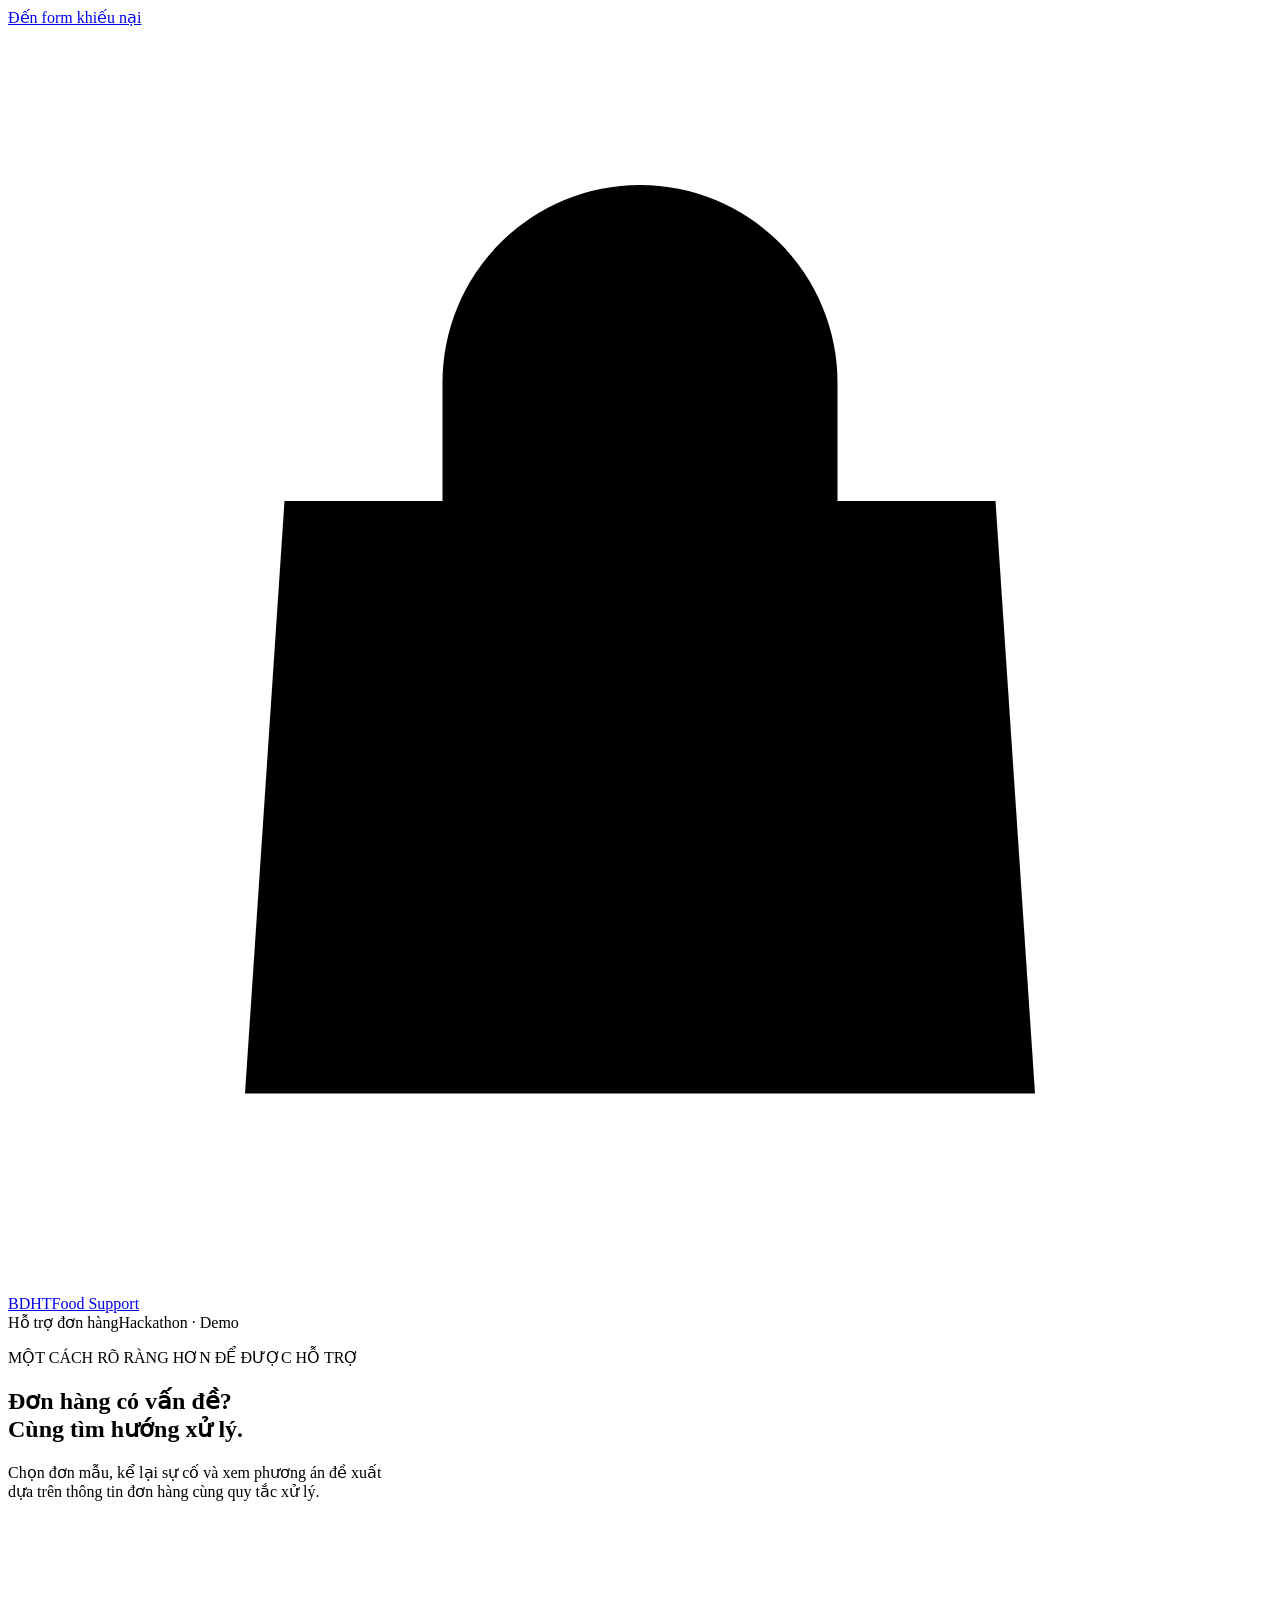
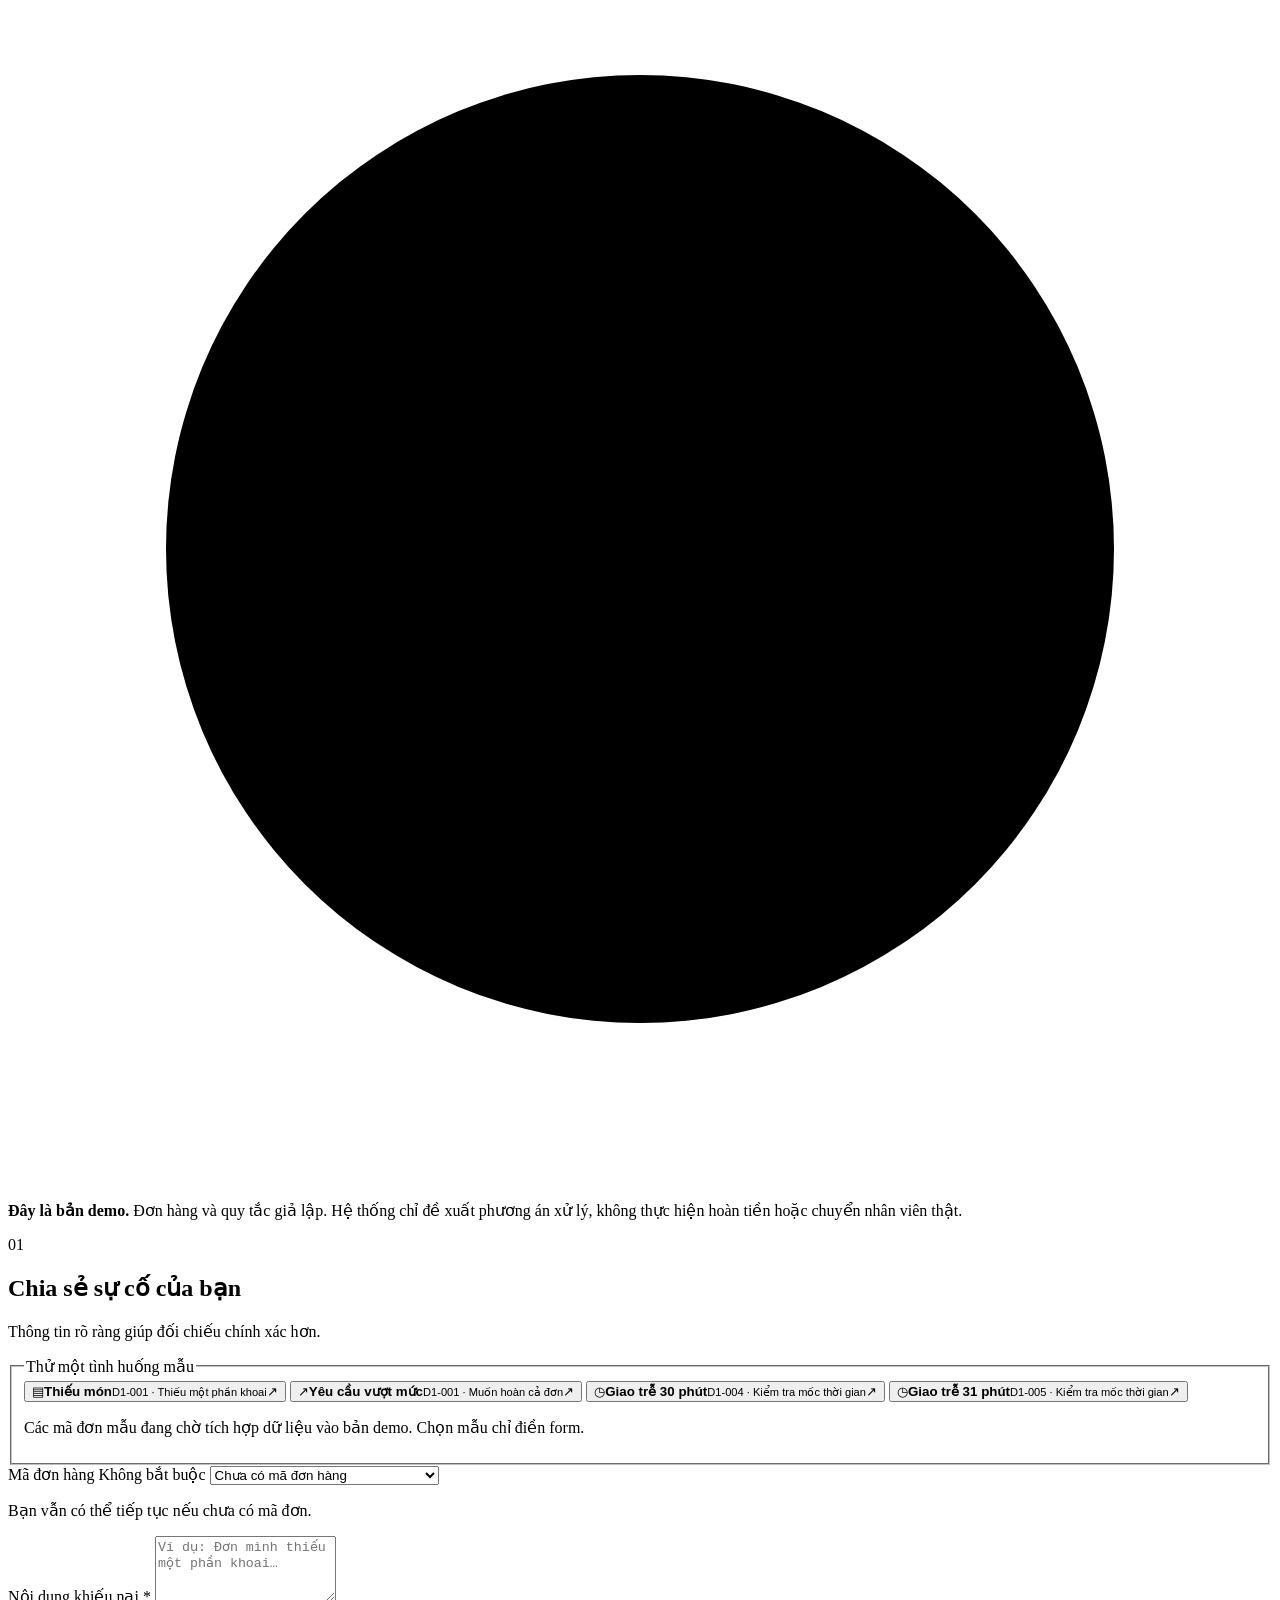
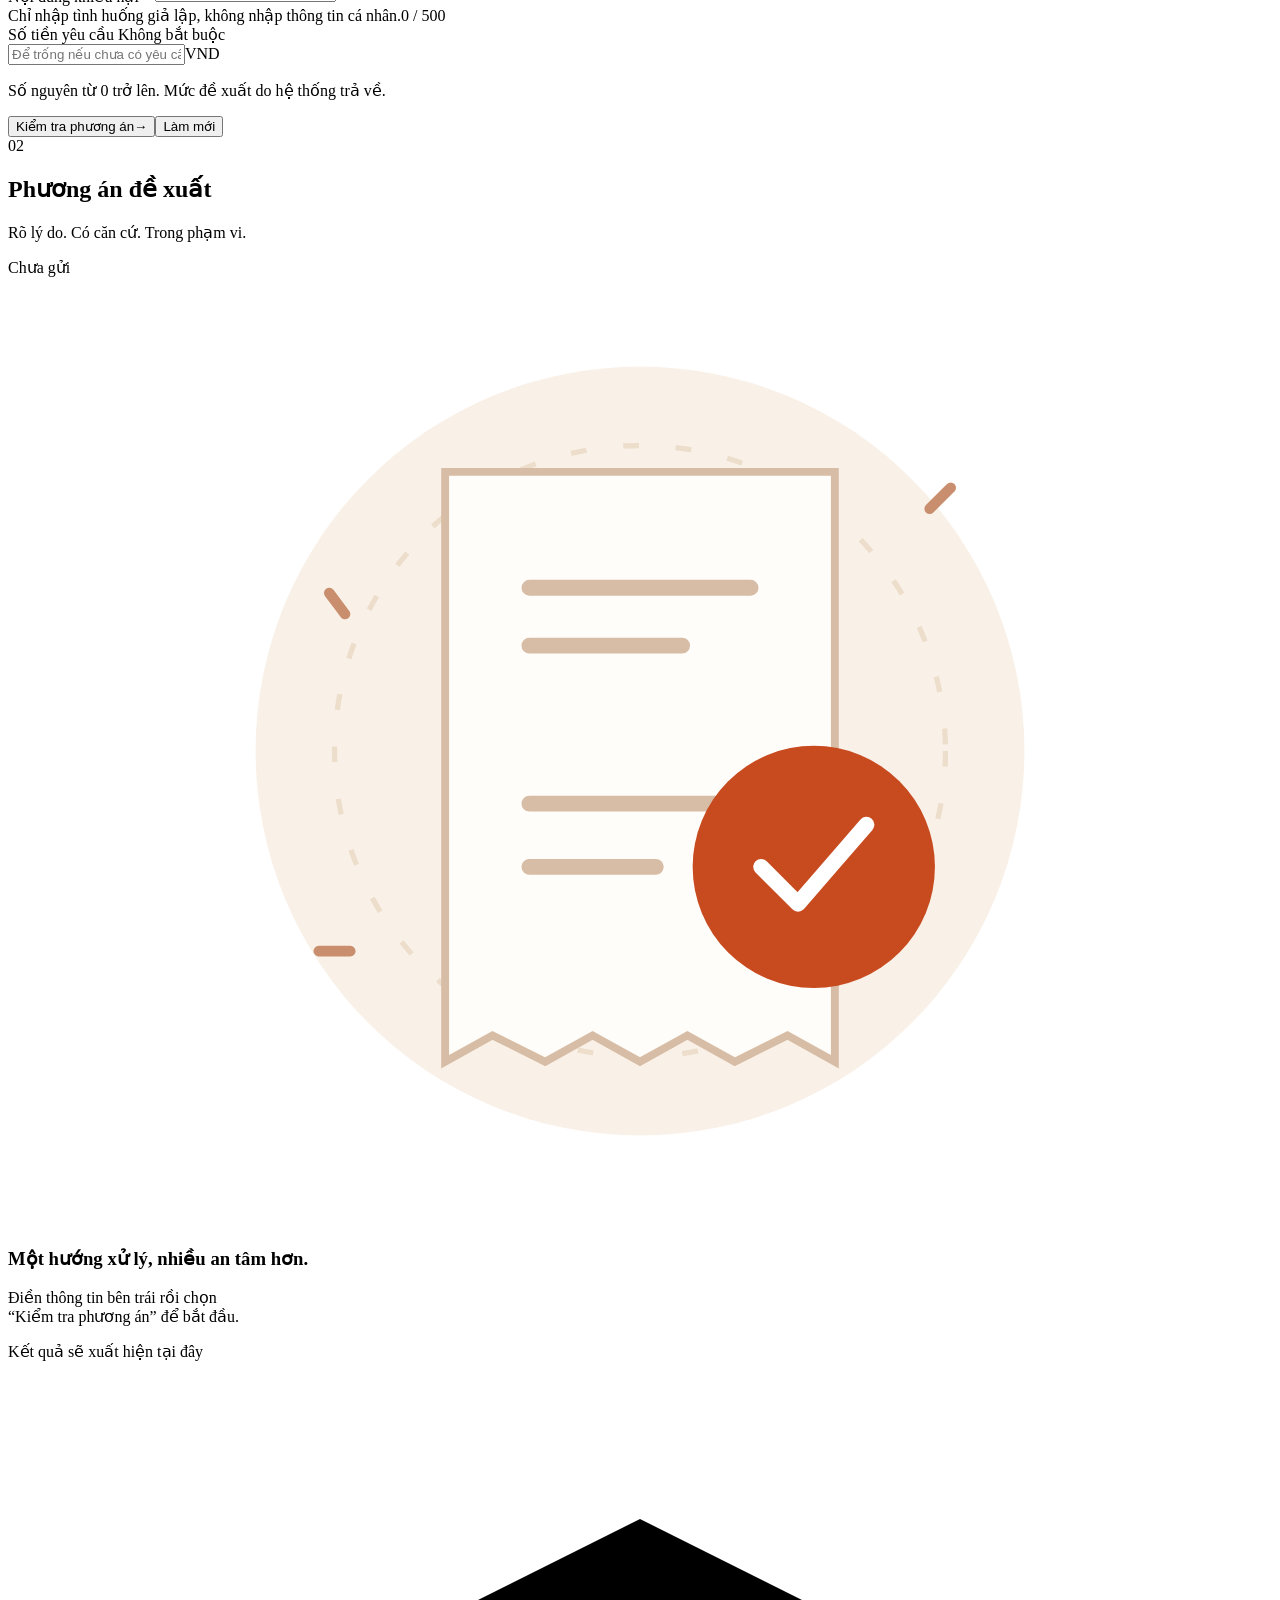
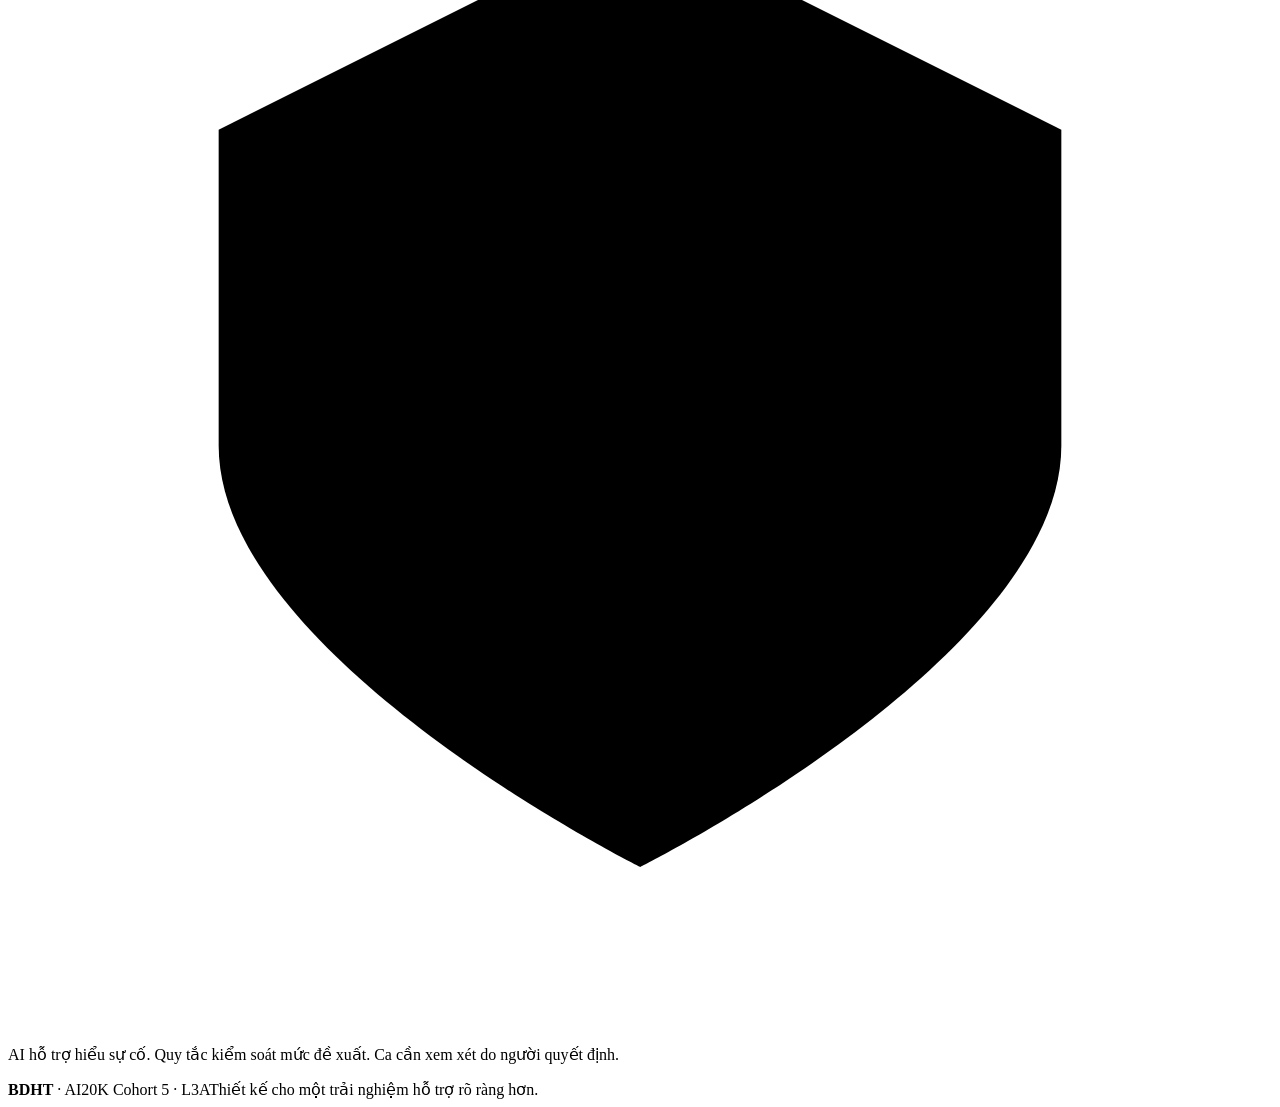
==== web/index.html @ 656ce2a1 "feat(frontend): implement D1 complaint handling interface" ====
<!doctype html>
<html lang="vi">
<head>
  <meta charset="utf-8">
  <meta name="viewport" content="width=device-width, initial-scale=1">
  <meta name="theme-color" content="#c84b20">
  <title>BDHT – Food Support · Hỗ trợ đơn hàng</title>
  <link rel="icon" href="data:image/svg+xml,%3Csvg xmlns='http://www.w3.org/2000/svg' viewBox='0 0 40 40'%3E%3Crect width='40' height='40' rx='12' fill='%23c84b20'/%3E%3Cpath d='M12 15h16v15H12zM16 15v-3a4 4 0 0 1 8 0v3' fill='none' stroke='white' stroke-width='2'/%3E%3C/svg%3E">
  <link rel="stylesheet" href="/assets/style.css">
  <script type="module" src="/assets/app.js"></script>
</head>
<body>
  <a class="skip-link" href="#complaint-form">Đến form khiếu nại</a>
  <header class="site-header">
    <div class="header-inner">
      <a class="brand" href="/" aria-label="BDHT – Food Support, trang chủ">
        <span class="brand-mark" aria-hidden="true"><svg viewBox="0 0 32 32"><path d="M7 12h18l1 15H6L7 12Z"/><path d="M11 12V9a5 5 0 0 1 10 0v3M12 18c1 4 7 4 8 0"/></svg></span>
        <span>BDHT<span class="brand-sub">Food Support</span></span>
      </a>
      <div class="header-meta"><span class="header-caption">Hỗ trợ đơn hàng</span><span class="badge badge-neutral">Hackathon · Demo</span></div>
    </div>
  </header>

  <main id="main-content" class="page-shell">
    <section class="intro" aria-labelledby="page-title">
      <p class="eyebrow"><span aria-hidden="true"></span> MỘT CÁCH RÕ RÀNG HƠN ĐỂ ĐƯỢC HỖ TRỢ</p>
      <h1 id="page-title">Đơn hàng có vấn đề?<br><span>Cùng tìm hướng xử lý.</span></h1>
      <p class="intro-copy">Chọn đơn mẫu, kể lại sự cố và xem phương án đề xuất<br class="desktop-break"> dựa trên thông tin đơn hàng cùng quy tắc xử lý.</p>
    </section>

    <aside class="demo-notice" aria-label="Giới hạn của bản demo">
      <svg viewBox="0 0 24 24" aria-hidden="true"><circle cx="12" cy="12" r="9"/><path d="M12 11v5m0-9v1"/></svg>
      <p><strong>Đây là bản demo.</strong> Đơn hàng và quy tắc giả lập. Hệ thống chỉ đề xuất phương án xử lý, không thực hiện hoàn tiền hoặc chuyển nhân viên thật.</p>
    </aside>

    <div class="workspace">
      <section class="card form-card" aria-labelledby="form-title">
        <div class="card-heading"><span class="section-number" aria-hidden="true">01</span><div><h2 id="form-title">Chia sẻ sự cố của bạn</h2><p>Thông tin rõ ràng giúp đối chiếu chính xác hơn.</p></div></div>
        <form id="complaint-form" novalidate>
          <fieldset class="samples-fieldset">
            <legend>Thử một tình huống mẫu</legend>
            <div class="sample-grid">
              <button type="button" class="sample-button" data-sample="missing" aria-pressed="false"><span class="sample-icon" aria-hidden="true">▤</span><span><strong>Thiếu món</strong><small>D1-001 · Thiếu một phần khoai</small></span><span class="sample-arrow" aria-hidden="true">↗</span></button>
              <button type="button" class="sample-button" data-sample="excess" aria-pressed="false"><span class="sample-icon" aria-hidden="true">↗</span><span><strong>Yêu cầu vượt mức</strong><small>D1-001 · Muốn hoàn cả đơn</small></span><span class="sample-arrow" aria-hidden="true">↗</span></button>
              <button type="button" class="sample-button" data-sample="late30" aria-pressed="false"><span class="sample-icon" aria-hidden="true">◷</span><span><strong>Giao trễ 30 phút</strong><small>D1-004 · Kiểm tra mốc thời gian</small></span><span class="sample-arrow" aria-hidden="true">↗</span></button>
              <button type="button" class="sample-button" data-sample="late31" aria-pressed="false"><span class="sample-icon" aria-hidden="true">◷</span><span><strong>Giao trễ 31 phút</strong><small>D1-005 · Kiểm tra mốc thời gian</small></span><span class="sample-arrow" aria-hidden="true">↗</span></button>
            </div>
            <p class="field-hint fixture-note">Các mã đơn mẫu đang chờ tích hợp dữ liệu vào bản demo. Chọn mẫu chỉ điền form.</p>
          </fieldset>

          <div class="field">
            <label for="order-id">Mã đơn hàng <span class="optional">Không bắt buộc</span></label>
            <select id="order-id" name="order_id" aria-describedby="order-hint">
              <option value="">Chưa có mã đơn hàng</option>
              <option value="D1-001">D1-001 · Đơn mẫu thiếu món</option>
              <option value="D1-004">D1-004 · Đơn mẫu giao trễ 30 phút</option>
              <option value="D1-005">D1-005 · Đơn mẫu giao trễ 31 phút</option>
            </select>
            <p id="order-hint" class="field-hint">Bạn vẫn có thể tiếp tục nếu chưa có mã đơn.</p>
          </div>
          <div class="field">
            <label for="message">Nội dung khiếu nại <span class="required" aria-hidden="true">*</span></label>
            <textarea id="message" name="message" rows="4" maxlength="500" required placeholder="Ví dụ: Đơn mình thiếu một phần khoai…" aria-describedby="message-hint message-error"></textarea>
            <div class="field-bottom"><span id="message-hint" class="field-hint">Chỉ nhập tình huống giả lập, không nhập thông tin cá nhân.</span><span id="character-count" class="character-count">0 / 500</span></div>
            <p id="message-error" class="field-error" hidden></p>
          </div>
          <div class="field">
            <label for="requested-amount">Số tiền yêu cầu <span class="optional">Không bắt buộc</span></label>
            <div class="amount-input"><input id="requested-amount" name="requested_amount_vnd" type="text" inputmode="numeric" autocomplete="off" placeholder="Để trống nếu chưa có yêu cầu" aria-describedby="amount-hint amount-error"><span aria-hidden="true">VND</span></div>
            <p id="amount-hint" class="field-hint">Số nguyên từ 0 trở lên. Mức đề xuất do hệ thống trả về.</p>
            <p id="amount-error" class="field-error" hidden></p>
          </div>
          <div class="form-actions"><button id="submit-button" class="button-primary" type="submit"><span id="submit-label">Kiểm tra phương án</span><span id="submit-symbol" aria-hidden="true">→</span></button><button id="reset-button" class="button-reset" type="reset">Làm mới</button></div>
        </form>
      </section>

      <section id="result-panel" class="card result-card" aria-labelledby="result-heading" aria-busy="false" data-state="idle">
        <div class="card-heading"><span class="section-number" aria-hidden="true">02</span><div><h2 id="result-heading">Phương án đề xuất</h2><p>Rõ lý do. Có căn cứ. Trong phạm vi.</p></div><span id="status-badge" class="badge badge-neutral">Chưa gửi</span></div>
        <div id="empty-state" class="empty-state">
          <svg class="receipt-art" viewBox="0 0 240 180" aria-hidden="true"><circle cx="120" cy="90" r="73" fill="#f9f1e8"/><circle cx="120" cy="90" r="58" fill="none" stroke="#edddcb" stroke-dasharray="3 7"/><path d="M83 37h74v112l-9-5-10 5-9-5-9 5-9-5-9 5-10-5-9 5V37Z" fill="#fffdf9" stroke="#d8bda6" stroke-width="1.5"/><path d="M99 59h42M99 70h29M99 100h42M99 112h24" fill="none" stroke="#d8bda6" stroke-width="3" stroke-linecap="round"/><circle cx="153" cy="112" r="23" fill="#c84b20"/><path d="m143 112 7 7 13-15" fill="none" stroke="white" stroke-width="3" stroke-linecap="round" stroke-linejoin="round"/><path d="m61 60 3 4m111-20 4-4M65 128h-6" stroke="#c98e6d" stroke-width="2" stroke-linecap="round"/></svg>
          <h3>Một hướng xử lý, nhiều an tâm hơn.</h3><p>Điền thông tin bên trái rồi chọn<br>“Kiểm tra phương án” để bắt đầu.</p>
          <span class="empty-caption">Kết quả sẽ xuất hiện tại đây</span>
        </div>
        <div id="loading-state" class="loading-state" hidden><span class="spinner" aria-hidden="true"></span><h3>Đang kiểm tra phương án xử lý...</h3><p>Vui lòng chờ phản hồi từ hệ thống.</p></div>
        <div id="error-state" class="error-state" hidden><span class="result-symbol" aria-hidden="true">!</span><h3 id="error-title">Chưa nhận được kết quả</h3><p id="error-message"></p><p class="field-hint">Thông tin đã nhập được giữ lại. Bạn có thể kiểm tra và thử lại.</p></div>
        <div id="result-content" class="result-content" hidden>
          <div id="decision-banner" class="decision-banner"><span id="decision-symbol" class="result-symbol" aria-hidden="true"></span><div><p class="eyebrow">KẾT QUẢ ĐỐI CHIẾU</p><h3 id="decision-title" tabindex="-1"></h3></div></div>
          <p id="availability-notice" class="availability-notice" hidden></p>
          <div class="proposal"><span>Số tiền đề xuất</span><strong id="proposed-amount"></strong><small>Đề xuất trong mô phỏng · chưa thực hiện chi trả</small></div>
          <div class="reply-section"><h4>Lý do &amp; hướng xử lý</h4><p id="reply"></p></div>
          <dl class="result-facts"><div><dt>Loại sự cố</dt><dd id="issue-type"></dd></div><div><dt>Phương thức xử lý</dt><dd id="processing-mode"></dd></div><div><dt>Quy tắc tham chiếu</dt><dd id="policy-rule"></dd></div><div id="policy-version-row" hidden><dt>Phiên bản</dt><dd id="policy-version"></dd></div></dl>
          <details class="technical-details"><summary>Thông tin kỹ thuật</summary><dl><div><dt>Mã lý do</dt><dd id="reason-code"></dd></div><div><dt>Quyết định</dt><dd id="decision-code"></dd></div></dl></details>
        </div>
        <div class="result-footnote"><svg viewBox="0 0 24 24" aria-hidden="true"><path d="m12 3 8 4v6c0 4-8 8-8 8s-8-4-8-8V7l8-4Z"/><path d="m8 12 3 3 5-6"/></svg><p>AI hỗ trợ hiểu sự cố. Quy tắc kiểm soát mức đề xuất. Ca cần xem xét do người quyết định.</p></div>
      </section>
    </div>
    <p id="live-status" class="sr-only" role="status" aria-live="polite" aria-atomic="true"></p>
    <p id="live-error" class="sr-only" role="alert" aria-atomic="true"></p>
    <noscript><p class="demo-notice">Vui lòng bật JavaScript để sử dụng form và gọi API.</p></noscript>
  </main>
  <footer class="site-footer"><span><strong>BDHT</strong> · AI20K Cohort 5 · L3A</span><span>Thiết kế cho một trải nghiệm hỗ trợ rõ ràng hơn.</span></footer>
</body>
</html>
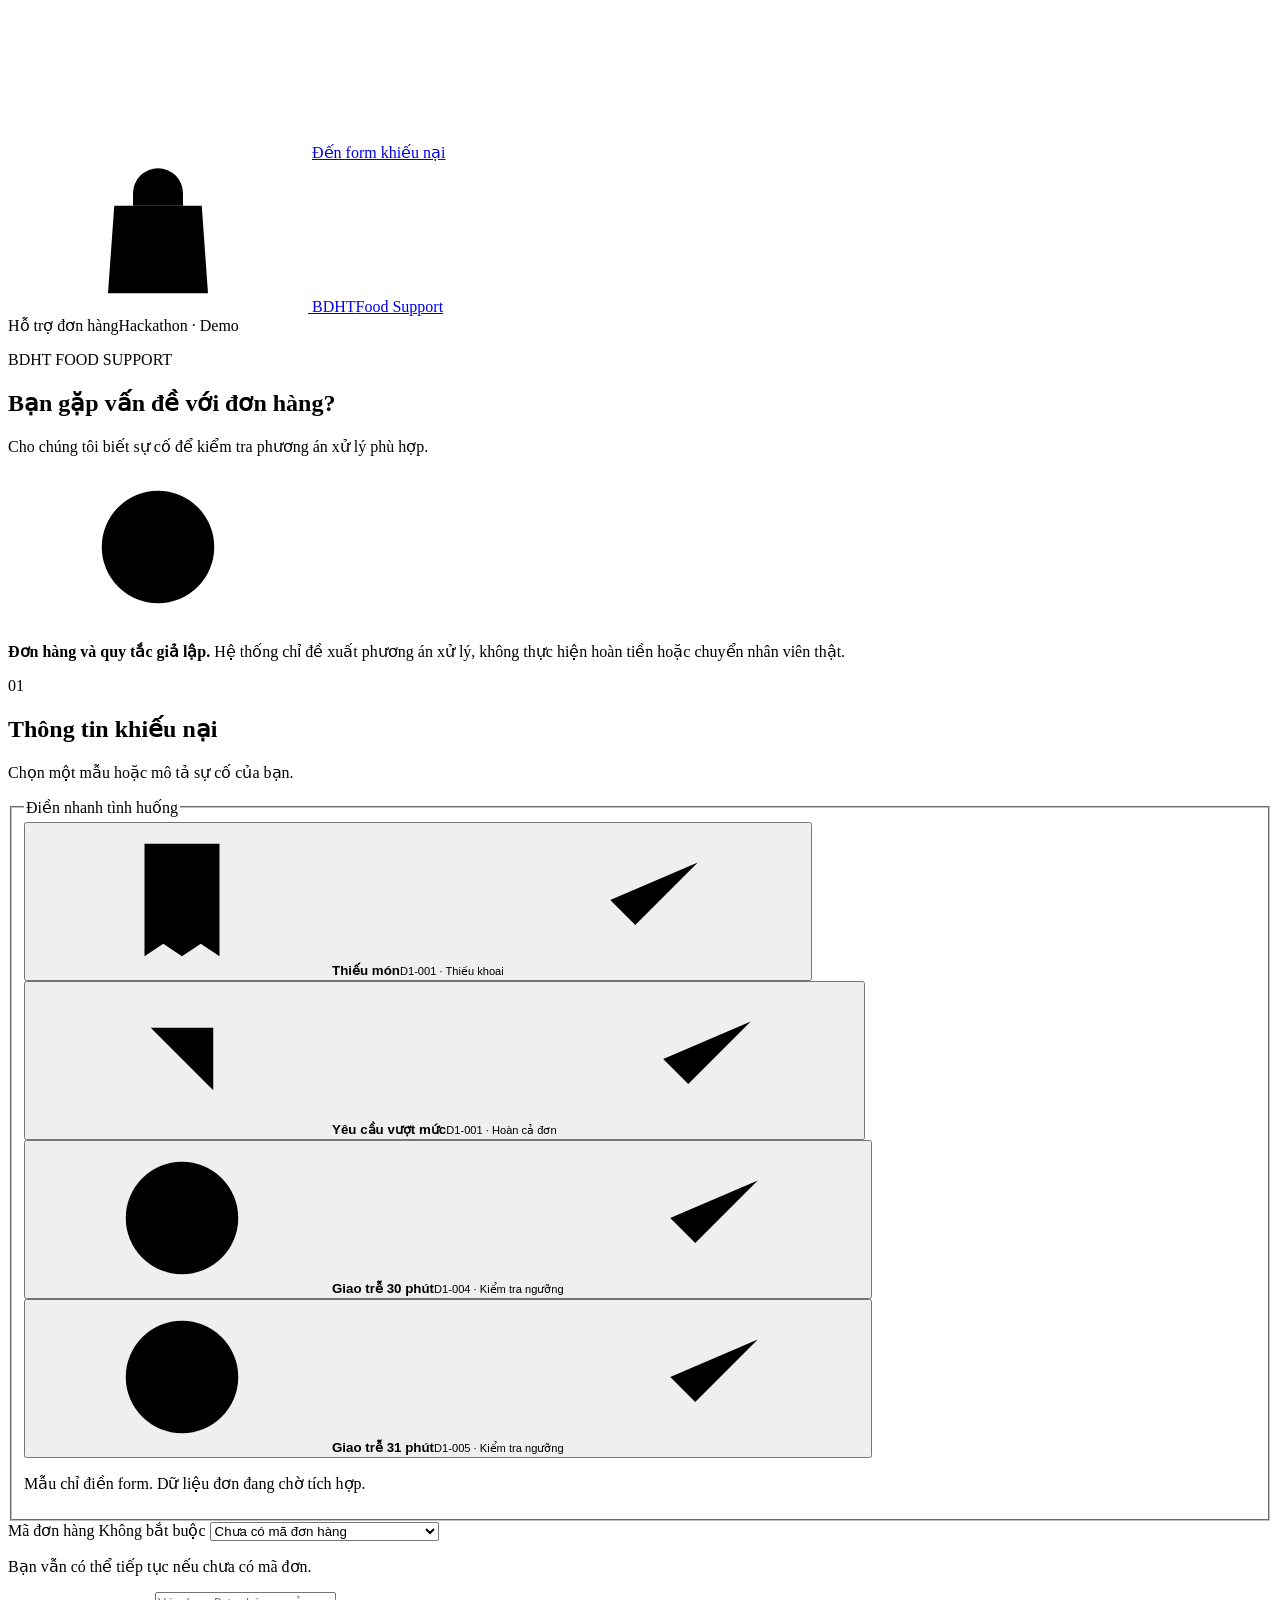
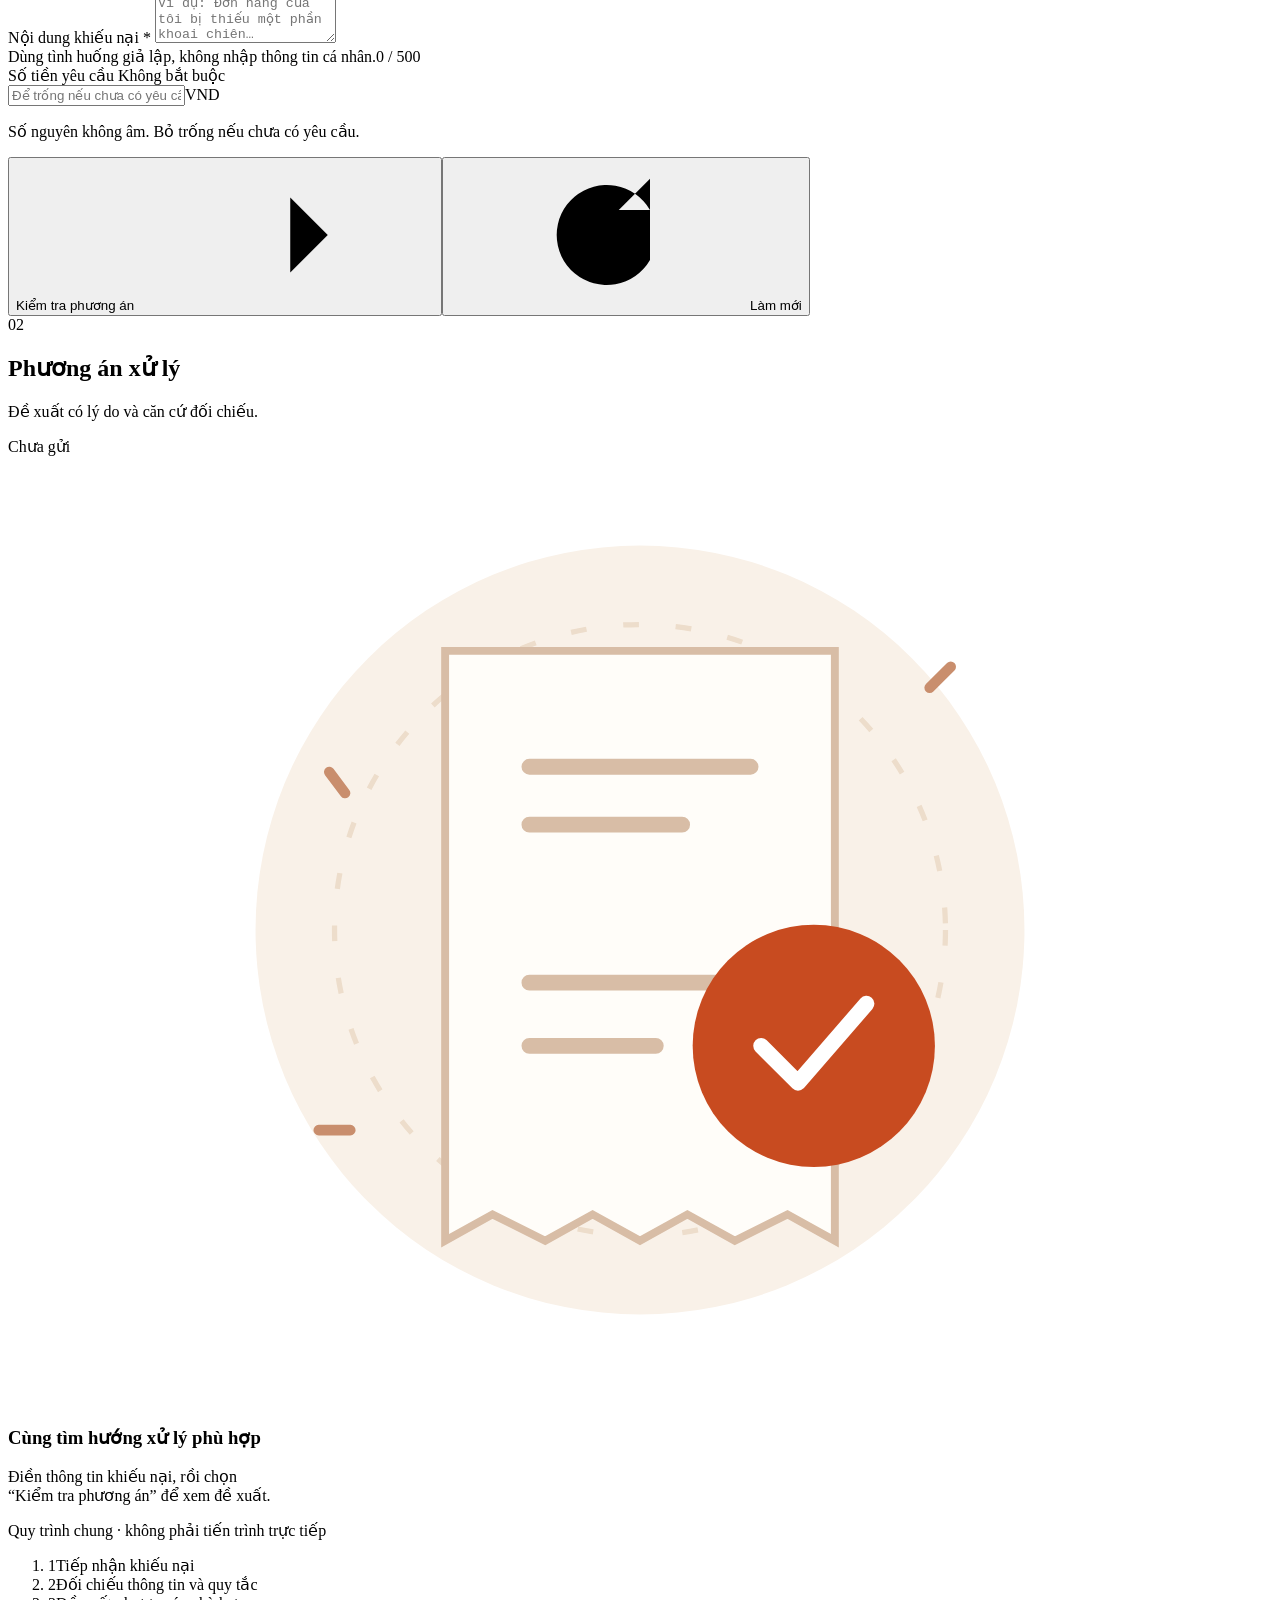
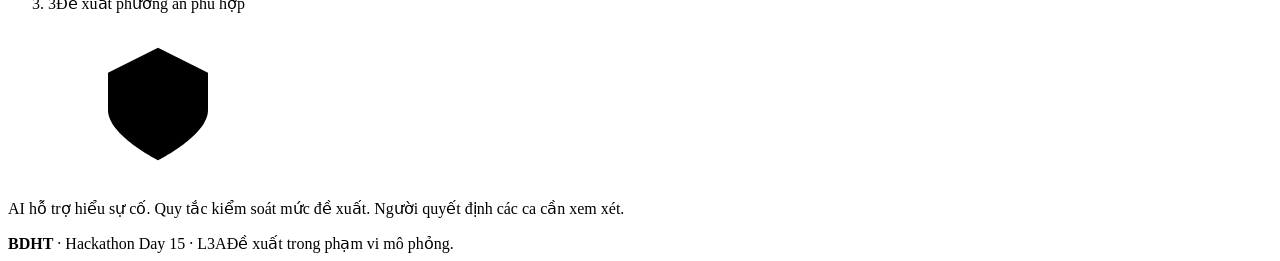
==== commit f06220a3: "refactor(ui): polish complaint interface and improve user experience" ====
--- a/web/index.html
+++ b/web/index.html
@@ -3,49 +3,63 @@
 <head>
   <meta charset="utf-8">
   <meta name="viewport" content="width=device-width, initial-scale=1">
-  <meta name="theme-color" content="#c84b20">
+  <meta name="theme-color" content="#c2410c">
   <title>BDHT – Food Support · Hỗ trợ đơn hàng</title>
   <link rel="icon" href="data:image/svg+xml,%3Csvg xmlns='http://www.w3.org/2000/svg' viewBox='0 0 40 40'%3E%3Crect width='40' height='40' rx='12' fill='%23c84b20'/%3E%3Cpath d='M12 15h16v15H12zM16 15v-3a4 4 0 0 1 8 0v3' fill='none' stroke='white' stroke-width='2'/%3E%3C/svg%3E">
   <link rel="stylesheet" href="/assets/style.css">
   <script type="module" src="/assets/app.js"></script>
 </head>
 <body>
+  <svg class="icon-definitions" xmlns="http://www.w3.org/2000/svg" aria-hidden="true" focusable="false">
+    <symbol id="icon-bag" viewBox="0 0 24 24"><path d="M5 7h14l1 14H4L5 7Z"/><path d="M8 7V5a4 4 0 0 1 8 0v2m-8 6c1 4 7 4 8 0"/></symbol>
+    <symbol id="icon-receipt" viewBox="0 0 24 24"><path d="M6 3h12v18l-3-2-3 2-3-2-3 2V3Z"/><path d="M9 7h6M9 11h6M9 15h3"/></symbol>
+    <symbol id="icon-clock" viewBox="0 0 24 24"><circle cx="12" cy="12" r="9"/><path d="M12 7v5l3 2"/></symbol>
+    <symbol id="icon-arrow" viewBox="0 0 24 24"><path d="M5 12h14m-6-6 6 6-6 6"/></symbol>
+    <symbol id="icon-escalate" viewBox="0 0 24 24"><path d="M7 17 17 7M7 7h10v10"/></symbol>
+    <symbol id="icon-check" viewBox="0 0 24 24"><path d="m5 12 4 4L19 6"/></symbol>
+    <symbol id="icon-ticket" viewBox="0 0 24 24"><path d="M3 6h18v4a2 2 0 0 0 0 4v4H3v-4a2 2 0 0 0 0-4V6Z"/><path d="M15 6v2m0 3v2m0 3v2"/></symbol>
+    <symbol id="icon-info" viewBox="0 0 24 24"><circle cx="12" cy="12" r="9"/><path d="M12 11v5m0-9v1"/></symbol>
+    <symbol id="icon-minus" viewBox="0 0 24 24"><circle cx="12" cy="12" r="9"/><path d="M8 12h8"/></symbol>
+    <symbol id="icon-close" viewBox="0 0 24 24"><path d="m7 7 10 10M7 17 17 7"/></symbol>
+    <symbol id="icon-refresh" viewBox="0 0 24 24"><path d="M20 8a8 8 0 1 0 0 8M20 3v5h-5"/></symbol>
+    <symbol id="icon-shield" viewBox="0 0 24 24"><path d="m12 3 8 4v6c0 4-8 8-8 8s-8-4-8-8V7l8-4Z"/><path d="m8 12 3 3 5-6"/></symbol>
+  </svg>
   <a class="skip-link" href="#complaint-form">Đến form khiếu nại</a>
   <header class="site-header">
     <div class="header-inner">
       <a class="brand" href="/" aria-label="BDHT – Food Support, trang chủ">
-        <span class="brand-mark" aria-hidden="true"><svg viewBox="0 0 32 32"><path d="M7 12h18l1 15H6L7 12Z"/><path d="M11 12V9a5 5 0 0 1 10 0v3M12 18c1 4 7 4 8 0"/></svg></span>
+        <span class="brand-mark" aria-hidden="true"><svg class="icon"><use href="#icon-bag"/></svg></span>
         <span>BDHT<span class="brand-sub">Food Support</span></span>
       </a>
-      <div class="header-meta"><span class="header-caption">Hỗ trợ đơn hàng</span><span class="badge badge-neutral">Hackathon · Demo</span></div>
+      <div class="header-meta"><span class="header-caption">Hỗ trợ đơn hàng</span><span class="badge badge-neutral"><span class="demo-dot" aria-hidden="true"></span>Hackathon · Demo</span></div>
     </div>
   </header>
 
   <main id="main-content" class="page-shell">
     <section class="intro" aria-labelledby="page-title">
-      <p class="eyebrow"><span aria-hidden="true"></span> MỘT CÁCH RÕ RÀNG HƠN ĐỂ ĐƯỢC HỖ TRỢ</p>
-      <h1 id="page-title">Đơn hàng có vấn đề?<br><span>Cùng tìm hướng xử lý.</span></h1>
-      <p class="intro-copy">Chọn đơn mẫu, kể lại sự cố và xem phương án đề xuất<br class="desktop-break"> dựa trên thông tin đơn hàng cùng quy tắc xử lý.</p>
+      <p class="eyebrow">BDHT FOOD SUPPORT</p>
+      <h1 id="page-title">Bạn gặp vấn đề với đơn hàng?</h1>
+      <p class="intro-copy">Cho chúng tôi biết sự cố để kiểm tra phương án xử lý phù hợp.</p>
     </section>
 
     <aside class="demo-notice" aria-label="Giới hạn của bản demo">
-      <svg viewBox="0 0 24 24" aria-hidden="true"><circle cx="12" cy="12" r="9"/><path d="M12 11v5m0-9v1"/></svg>
-      <p><strong>Đây là bản demo.</strong> Đơn hàng và quy tắc giả lập. Hệ thống chỉ đề xuất phương án xử lý, không thực hiện hoàn tiền hoặc chuyển nhân viên thật.</p>
+      <svg class="icon" aria-hidden="true"><use href="#icon-info"/></svg>
+      <p><strong>Đơn hàng và quy tắc giả lập.</strong> Hệ thống chỉ đề xuất phương án xử lý, không thực hiện hoàn tiền hoặc chuyển nhân viên thật.</p>
     </aside>
 
     <div class="workspace">
       <section class="card form-card" aria-labelledby="form-title">
-        <div class="card-heading"><span class="section-number" aria-hidden="true">01</span><div><h2 id="form-title">Chia sẻ sự cố của bạn</h2><p>Thông tin rõ ràng giúp đối chiếu chính xác hơn.</p></div></div>
+        <div class="card-heading"><span class="section-number" aria-hidden="true">01</span><div><h2 id="form-title">Thông tin khiếu nại</h2><p>Chọn một mẫu hoặc mô tả sự cố của bạn.</p></div></div>
         <form id="complaint-form" novalidate>
           <fieldset class="samples-fieldset">
-            <legend>Thử một tình huống mẫu</legend>
+            <legend>Điền nhanh tình huống</legend>
             <div class="sample-grid">
-              <button type="button" class="sample-button" data-sample="missing" aria-pressed="false"><span class="sample-icon" aria-hidden="true">▤</span><span><strong>Thiếu món</strong><small>D1-001 · Thiếu một phần khoai</small></span><span class="sample-arrow" aria-hidden="true">↗</span></button>
-              <button type="button" class="sample-button" data-sample="excess" aria-pressed="false"><span class="sample-icon" aria-hidden="true">↗</span><span><strong>Yêu cầu vượt mức</strong><small>D1-001 · Muốn hoàn cả đơn</small></span><span class="sample-arrow" aria-hidden="true">↗</span></button>
-              <button type="button" class="sample-button" data-sample="late30" aria-pressed="false"><span class="sample-icon" aria-hidden="true">◷</span><span><strong>Giao trễ 30 phút</strong><small>D1-004 · Kiểm tra mốc thời gian</small></span><span class="sample-arrow" aria-hidden="true">↗</span></button>
-              <button type="button" class="sample-button" data-sample="late31" aria-pressed="false"><span class="sample-icon" aria-hidden="true">◷</span><span><strong>Giao trễ 31 phút</strong><small>D1-005 · Kiểm tra mốc thời gian</small></span><span class="sample-arrow" aria-hidden="true">↗</span></button>
+              <button type="button" class="sample-button" data-sample="missing" aria-pressed="false"><span class="sample-icon" aria-hidden="true"><svg class="icon"><use href="#icon-receipt"/></svg></span><span><strong>Thiếu món</strong><small>D1-001 · Thiếu khoai</small></span><svg class="selection-check icon" aria-hidden="true"><use href="#icon-check"/></svg></button>
+              <button type="button" class="sample-button" data-sample="excess" aria-pressed="false"><span class="sample-icon" aria-hidden="true"><svg class="icon"><use href="#icon-escalate"/></svg></span><span><strong>Yêu cầu vượt mức</strong><small>D1-001 · Hoàn cả đơn</small></span><svg class="selection-check icon" aria-hidden="true"><use href="#icon-check"/></svg></button>
+              <button type="button" class="sample-button" data-sample="late30" aria-pressed="false"><span class="sample-icon" aria-hidden="true"><svg class="icon"><use href="#icon-clock"/></svg></span><span><strong>Giao trễ 30 phút</strong><small>D1-004 · Kiểm tra ngưỡng</small></span><svg class="selection-check icon" aria-hidden="true"><use href="#icon-check"/></svg></button>
+              <button type="button" class="sample-button" data-sample="late31" aria-pressed="false"><span class="sample-icon" aria-hidden="true"><svg class="icon"><use href="#icon-clock"/></svg></span><span><strong>Giao trễ 31 phút</strong><small>D1-005 · Kiểm tra ngưỡng</small></span><svg class="selection-check icon" aria-hidden="true"><use href="#icon-check"/></svg></button>
             </div>
-            <p class="field-hint fixture-note">Các mã đơn mẫu đang chờ tích hợp dữ liệu vào bản demo. Chọn mẫu chỉ điền form.</p>
+            <p class="field-hint fixture-note">Mẫu chỉ điền form. Dữ liệu đơn đang chờ tích hợp.</p>
           </fieldset>
 
           <div class="field">
@@ -60,44 +74,46 @@
           </div>
           <div class="field">
             <label for="message">Nội dung khiếu nại <span class="required" aria-hidden="true">*</span></label>
-            <textarea id="message" name="message" rows="4" maxlength="500" required placeholder="Ví dụ: Đơn mình thiếu một phần khoai…" aria-describedby="message-hint message-error"></textarea>
-            <div class="field-bottom"><span id="message-hint" class="field-hint">Chỉ nhập tình huống giả lập, không nhập thông tin cá nhân.</span><span id="character-count" class="character-count">0 / 500</span></div>
+            <textarea id="message" name="message" rows="3" maxlength="500" required placeholder="Ví dụ: Đơn hàng của tôi bị thiếu một phần khoai chiên…" aria-describedby="message-hint character-count message-error"></textarea>
+            <div class="field-bottom"><span id="message-hint" class="field-hint">Dùng tình huống giả lập, không nhập thông tin cá nhân.</span><span id="character-count" class="character-count" data-level="normal">0 / 500</span></div>
             <p id="message-error" class="field-error" hidden></p>
           </div>
           <div class="field">
             <label for="requested-amount">Số tiền yêu cầu <span class="optional">Không bắt buộc</span></label>
             <div class="amount-input"><input id="requested-amount" name="requested_amount_vnd" type="text" inputmode="numeric" autocomplete="off" placeholder="Để trống nếu chưa có yêu cầu" aria-describedby="amount-hint amount-error"><span aria-hidden="true">VND</span></div>
-            <p id="amount-hint" class="field-hint">Số nguyên từ 0 trở lên. Mức đề xuất do hệ thống trả về.</p>
+            <p id="amount-hint" class="field-hint">Số nguyên không âm. Bỏ trống nếu chưa có yêu cầu.</p>
             <p id="amount-error" class="field-error" hidden></p>
           </div>
-          <div class="form-actions"><button id="submit-button" class="button-primary" type="submit"><span id="submit-label">Kiểm tra phương án</span><span id="submit-symbol" aria-hidden="true">→</span></button><button id="reset-button" class="button-reset" type="reset">Làm mới</button></div>
+          <div class="form-actions"><button id="submit-button" class="button-primary" type="submit"><span id="submit-label">Kiểm tra phương án</span><span id="submit-symbol" aria-hidden="true"><svg class="icon"><use href="#icon-arrow"/></svg></span></button><button id="reset-button" class="button-reset" type="reset"><svg class="icon" aria-hidden="true"><use href="#icon-refresh"/></svg>Làm mới</button></div>
         </form>
       </section>
 
       <section id="result-panel" class="card result-card" aria-labelledby="result-heading" aria-busy="false" data-state="idle">
-        <div class="card-heading"><span class="section-number" aria-hidden="true">02</span><div><h2 id="result-heading">Phương án đề xuất</h2><p>Rõ lý do. Có căn cứ. Trong phạm vi.</p></div><span id="status-badge" class="badge badge-neutral">Chưa gửi</span></div>
+        <div class="card-heading"><span class="section-number" aria-hidden="true">02</span><div><h2 id="result-heading">Phương án xử lý</h2><p>Đề xuất có lý do và căn cứ đối chiếu.</p></div><span id="status-badge" class="badge badge-neutral">Chưa gửi</span></div>
+        <div id="request-summary" class="request-summary" hidden><p class="request-summary-label">Thông tin đã gửi <strong id="request-order"></strong></p><p id="request-message"></p></div>
         <div id="empty-state" class="empty-state">
           <svg class="receipt-art" viewBox="0 0 240 180" aria-hidden="true"><circle cx="120" cy="90" r="73" fill="#f9f1e8"/><circle cx="120" cy="90" r="58" fill="none" stroke="#edddcb" stroke-dasharray="3 7"/><path d="M83 37h74v112l-9-5-10 5-9-5-9 5-9-5-9 5-10-5-9 5V37Z" fill="#fffdf9" stroke="#d8bda6" stroke-width="1.5"/><path d="M99 59h42M99 70h29M99 100h42M99 112h24" fill="none" stroke="#d8bda6" stroke-width="3" stroke-linecap="round"/><circle cx="153" cy="112" r="23" fill="#c84b20"/><path d="m143 112 7 7 13-15" fill="none" stroke="white" stroke-width="3" stroke-linecap="round" stroke-linejoin="round"/><path d="m61 60 3 4m111-20 4-4M65 128h-6" stroke="#c98e6d" stroke-width="2" stroke-linecap="round"/></svg>
-          <h3>Một hướng xử lý, nhiều an tâm hơn.</h3><p>Điền thông tin bên trái rồi chọn<br>“Kiểm tra phương án” để bắt đầu.</p>
-          <span class="empty-caption">Kết quả sẽ xuất hiện tại đây</span>
+          <h3>Cùng tìm hướng xử lý phù hợp</h3><p>Điền thông tin khiếu nại, rồi chọn<br>“Kiểm tra phương án” để xem đề xuất.</p>
+          <div class="process-overview"><p>Quy trình chung · không phải tiến trình trực tiếp</p><ol><li><span aria-hidden="true">1</span>Tiếp nhận khiếu nại</li><li><span aria-hidden="true">2</span>Đối chiếu thông tin và quy tắc</li><li><span aria-hidden="true">3</span>Đề xuất phương án phù hợp</li></ol></div>
         </div>
         <div id="loading-state" class="loading-state" hidden><span class="spinner" aria-hidden="true"></span><h3>Đang kiểm tra phương án xử lý...</h3><p>Vui lòng chờ phản hồi từ hệ thống.</p></div>
-        <div id="error-state" class="error-state" hidden><span class="result-symbol" aria-hidden="true">!</span><h3 id="error-title">Chưa nhận được kết quả</h3><p id="error-message"></p><p class="field-hint">Thông tin đã nhập được giữ lại. Bạn có thể kiểm tra và thử lại.</p></div>
+        <div id="error-state" class="error-state" hidden><span class="result-symbol" aria-hidden="true"><svg class="icon"><use href="#icon-info"/></svg></span><h3 id="error-title" tabindex="-1">Chưa nhận được kết quả</h3><p id="error-message"></p><p class="field-hint">Nội dung của bạn vẫn được giữ lại.</p><button id="retry-button" type="button" class="button-secondary"><svg class="icon" aria-hidden="true"><use href="#icon-refresh"/></svg>Thử lại</button></div>
         <div id="result-content" class="result-content" hidden>
-          <div id="decision-banner" class="decision-banner"><span id="decision-symbol" class="result-symbol" aria-hidden="true"></span><div><p class="eyebrow">KẾT QUẢ ĐỐI CHIẾU</p><h3 id="decision-title" tabindex="-1"></h3></div></div>
+          <div id="decision-banner" class="decision-banner"><span id="decision-symbol" class="result-symbol" aria-hidden="true"><svg class="icon"><use id="decision-icon" href="#icon-info"/></svg></span><div><p class="eyebrow">KẾT QUẢ ĐỐI CHIẾU</p><h3 id="decision-title" tabindex="-1"></h3></div></div>
           <p id="availability-notice" class="availability-notice" hidden></p>
-          <div class="proposal"><span>Số tiền đề xuất</span><strong id="proposed-amount"></strong><small>Đề xuất trong mô phỏng · chưa thực hiện chi trả</small></div>
+          <div id="proposal" class="proposal"><span id="proposal-label">Số tiền đề xuất</span><strong id="proposed-amount"></strong><small id="simulation-label">Đề xuất trong mô phỏng · chưa thực hiện chi trả</small></div>
           <div class="reply-section"><h4>Lý do &amp; hướng xử lý</h4><p id="reply"></p></div>
-          <dl class="result-facts"><div><dt>Loại sự cố</dt><dd id="issue-type"></dd></div><div><dt>Phương thức xử lý</dt><dd id="processing-mode"></dd></div><div><dt>Quy tắc tham chiếu</dt><dd id="policy-rule"></dd></div><div id="policy-version-row" hidden><dt>Phiên bản</dt><dd id="policy-version"></dd></div></dl>
-          <details class="technical-details"><summary>Thông tin kỹ thuật</summary><dl><div><dt>Mã lý do</dt><dd id="reason-code"></dd></div><div><dt>Quyết định</dt><dd id="decision-code"></dd></div></dl></details>
+          <button id="edit-button" class="text-button" type="button" hidden>Xem lại thông tin đã nhập <svg class="icon" aria-hidden="true"><use href="#icon-arrow"/></svg></button>
+          <dl class="result-facts"><div><dt>Loại sự cố</dt><dd id="issue-type"></dd></div><div><dt>Quy tắc tham chiếu</dt><dd id="policy-rule"></dd></div><div id="policy-version-row" hidden><dt>Phiên bản</dt><dd id="policy-version"></dd></div><div class="processing-row"><dt>Phương thức xử lý</dt><dd><span id="processing-mode" class="processing-badge"></span></dd></div></dl>
+          <details class="technical-details"><summary>Chi tiết xử lý</summary><dl><div><dt>Mã lý do</dt><dd id="reason-code"></dd></div><div><dt>Quyết định</dt><dd id="decision-code"></dd></div></dl></details>
         </div>
-        <div class="result-footnote"><svg viewBox="0 0 24 24" aria-hidden="true"><path d="m12 3 8 4v6c0 4-8 8-8 8s-8-4-8-8V7l8-4Z"/><path d="m8 12 3 3 5-6"/></svg><p>AI hỗ trợ hiểu sự cố. Quy tắc kiểm soát mức đề xuất. Ca cần xem xét do người quyết định.</p></div>
+        <div class="result-footnote"><svg class="icon" aria-hidden="true"><use href="#icon-shield"/></svg><p>AI hỗ trợ hiểu sự cố. Quy tắc kiểm soát mức đề xuất. Người quyết định các ca cần xem xét.</p></div>
       </section>
     </div>
     <p id="live-status" class="sr-only" role="status" aria-live="polite" aria-atomic="true"></p>
     <p id="live-error" class="sr-only" role="alert" aria-atomic="true"></p>
     <noscript><p class="demo-notice">Vui lòng bật JavaScript để sử dụng form và gọi API.</p></noscript>
   </main>
-  <footer class="site-footer"><span><strong>BDHT</strong> · AI20K Cohort 5 · L3A</span><span>Thiết kế cho một trải nghiệm hỗ trợ rõ ràng hơn.</span></footer>
+  <footer class="site-footer"><span><strong>BDHT</strong> · Hackathon Day 15 · L3A</span><span>Đề xuất trong phạm vi mô phỏng.</span></footer>
 </body>
 </html>
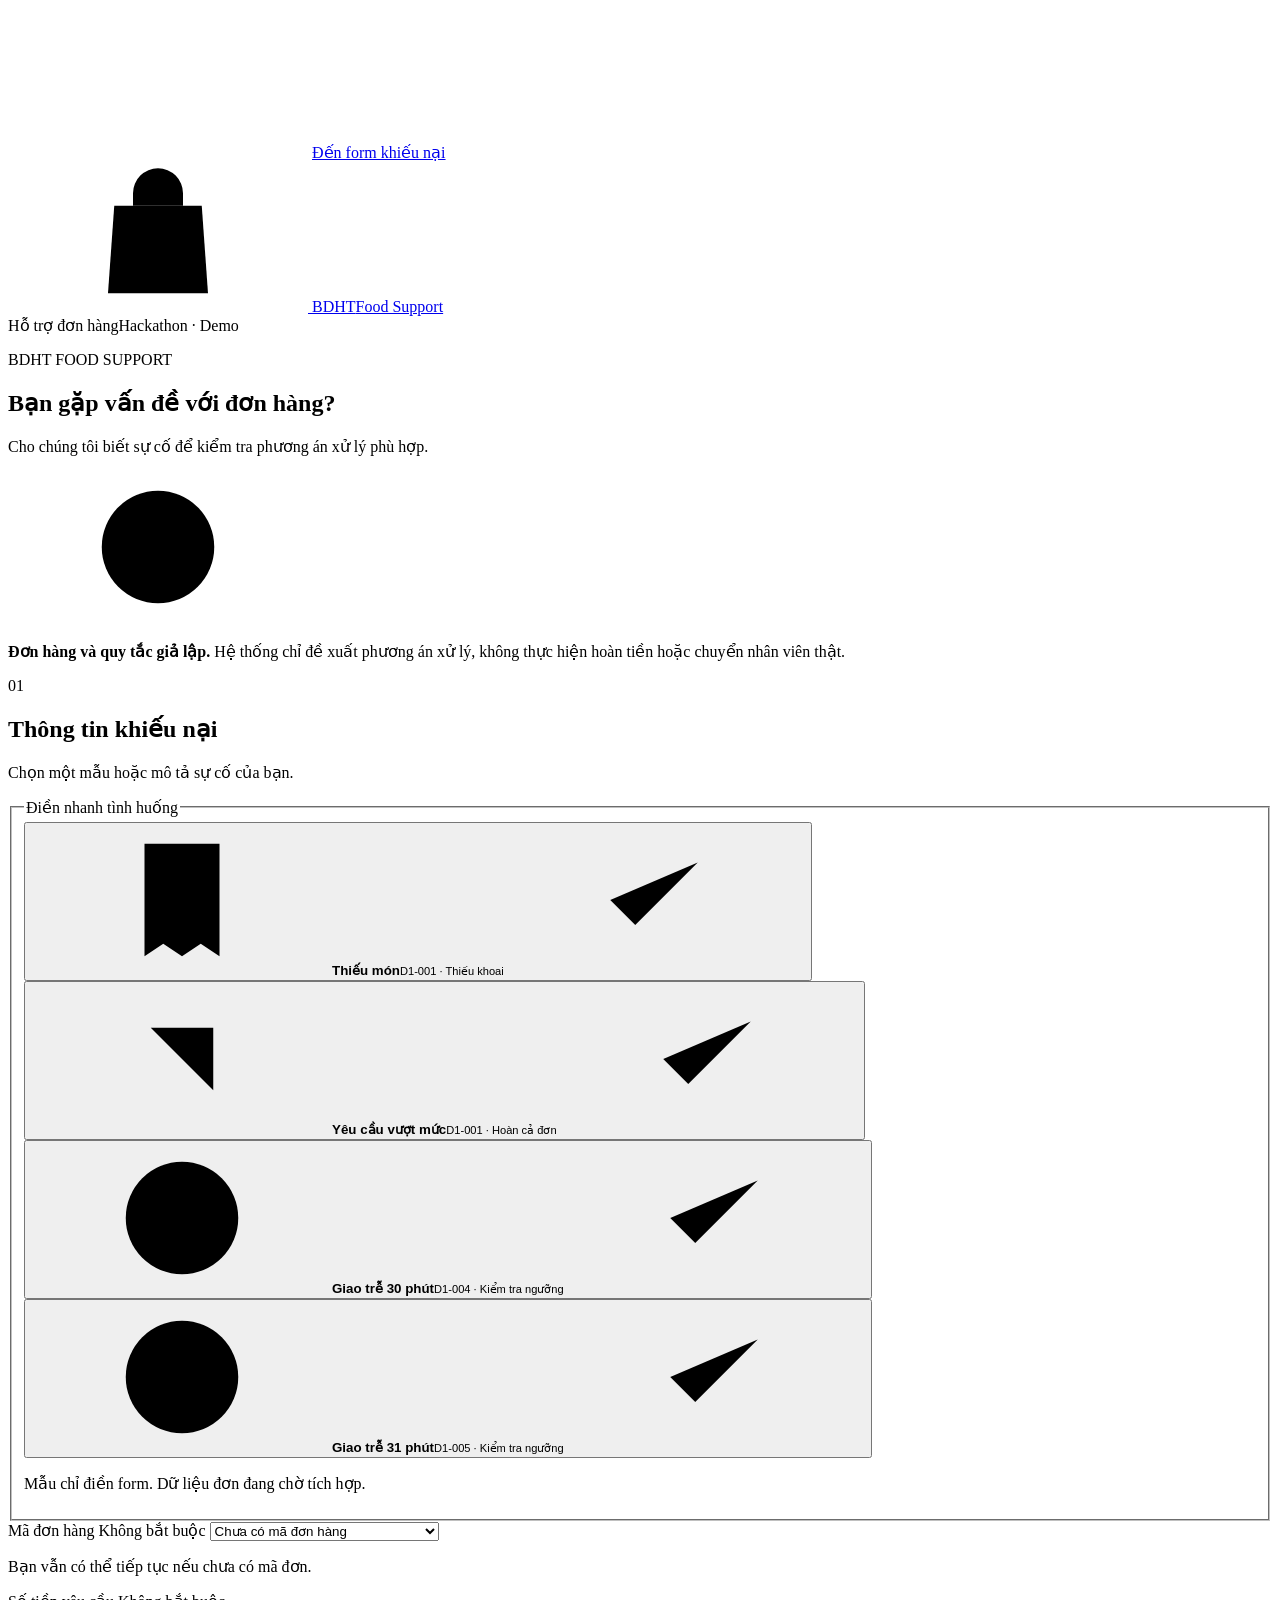
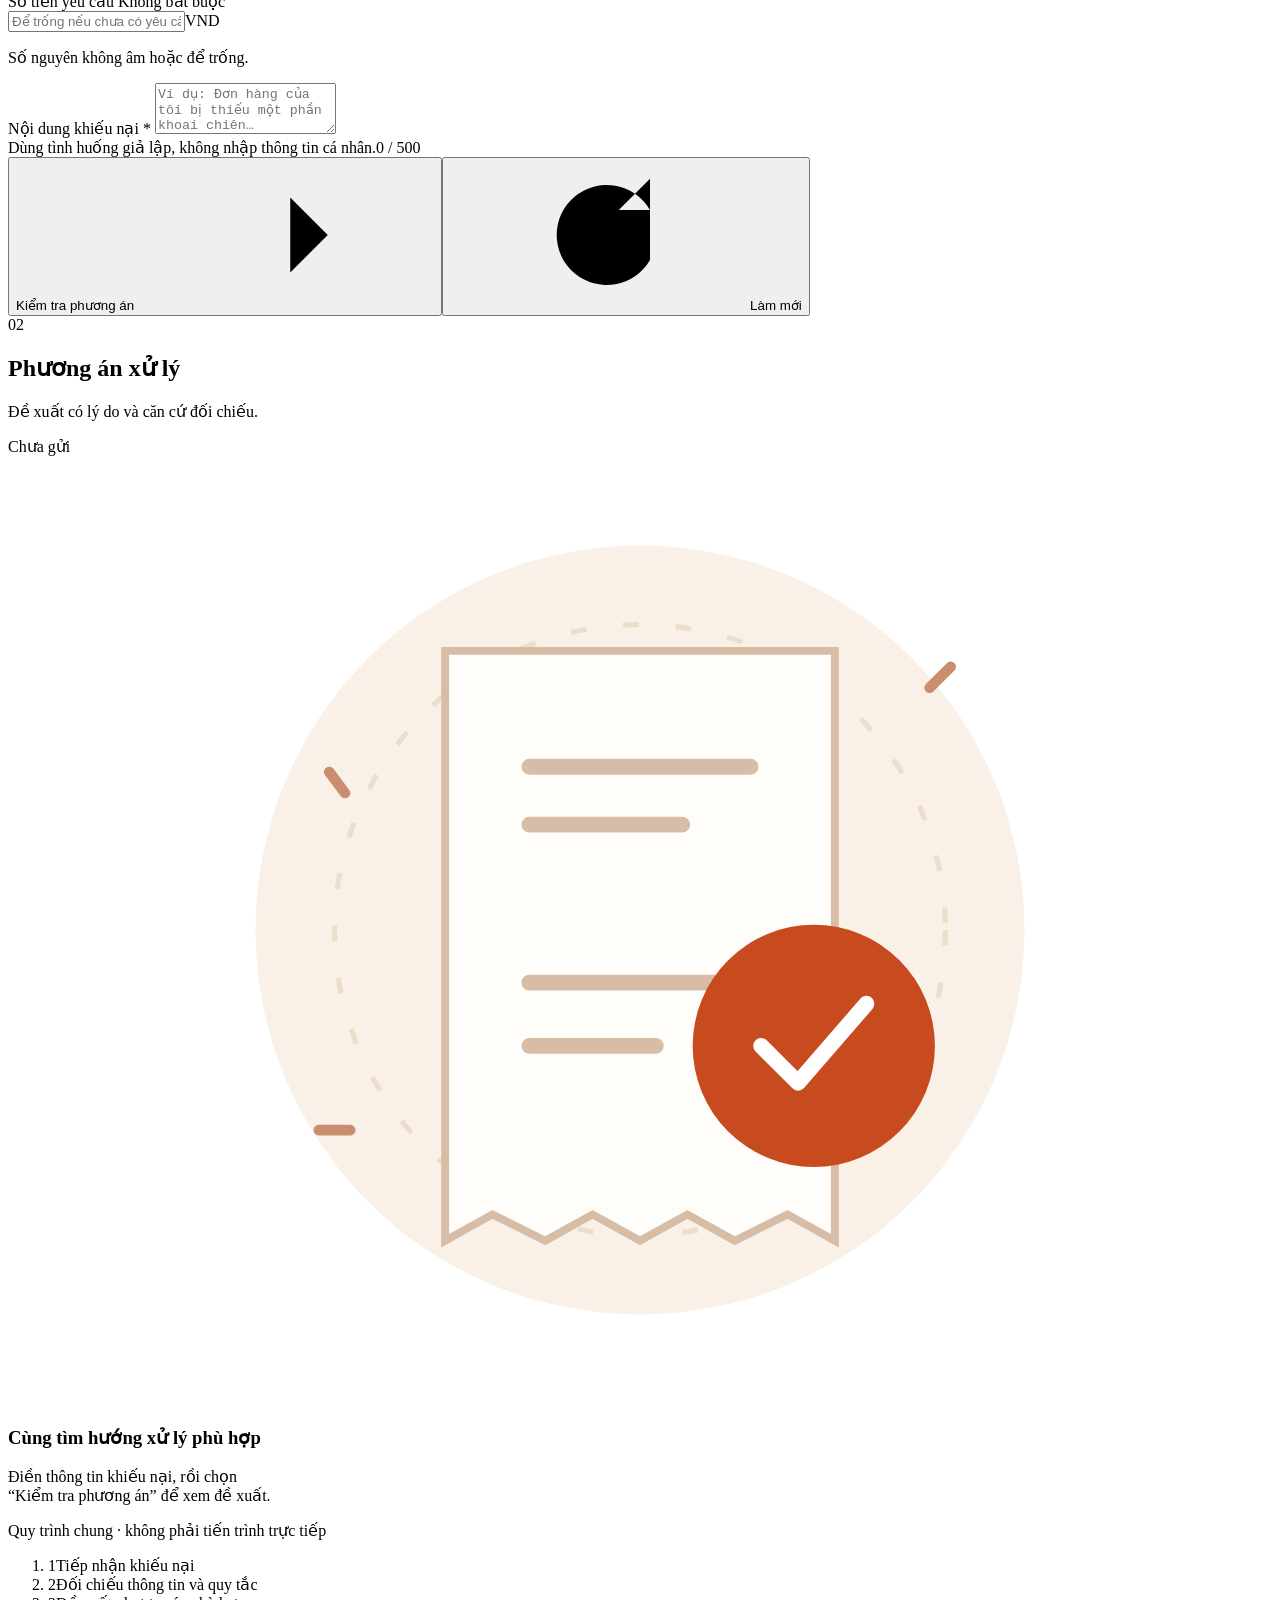
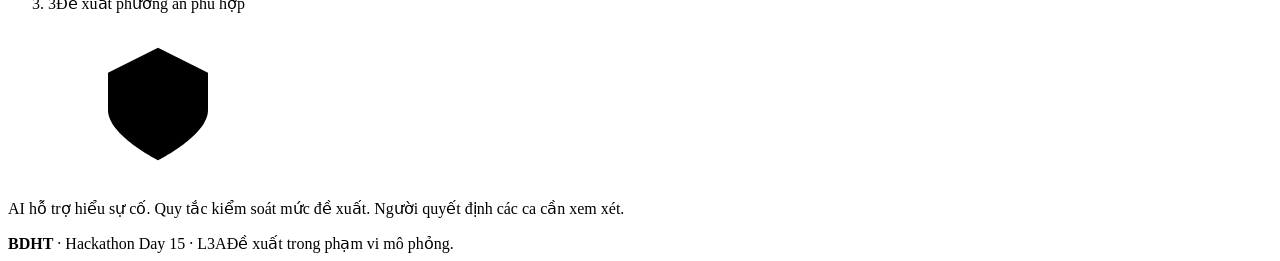
==== commit fd6a02d0: "update" ====
--- a/web/index.html
+++ b/web/index.html
@@ -51,6 +51,7 @@
       <section class="card form-card" aria-labelledby="form-title">
         <div class="card-heading"><span class="section-number" aria-hidden="true">01</span><div><h2 id="form-title">Thông tin khiếu nại</h2><p>Chọn một mẫu hoặc mô tả sự cố của bạn.</p></div></div>
         <form id="complaint-form" novalidate>
+          <div class="form-fields">
           <fieldset class="samples-fieldset">
             <legend>Điền nhanh tình huống</legend>
             <div class="sample-grid">
@@ -62,6 +63,7 @@
             <p class="field-hint fixture-note">Mẫu chỉ điền form. Dữ liệu đơn đang chờ tích hợp.</p>
           </fieldset>
 
+          <div class="field-pair">
           <div class="field">
             <label for="order-id">Mã đơn hàng <span class="optional">Không bắt buộc</span></label>
             <select id="order-id" name="order_id" aria-describedby="order-hint">
@@ -73,16 +75,18 @@
             <p id="order-hint" class="field-hint">Bạn vẫn có thể tiếp tục nếu chưa có mã đơn.</p>
           </div>
           <div class="field">
+            <label for="requested-amount">Số tiền yêu cầu <span class="optional">Không bắt buộc</span></label>
+            <div class="amount-input"><input id="requested-amount" name="requested_amount_vnd" type="text" inputmode="numeric" autocomplete="off" placeholder="Để trống nếu chưa có yêu cầu" aria-describedby="amount-hint amount-error"><span aria-hidden="true">VND</span></div>
+            <p id="amount-hint" class="field-hint">Số nguyên không âm hoặc để trống.</p>
+            <p id="amount-error" class="field-error" hidden></p>
+          </div>
+          </div>
+          <div class="field">
             <label for="message">Nội dung khiếu nại <span class="required" aria-hidden="true">*</span></label>
             <textarea id="message" name="message" rows="3" maxlength="500" required placeholder="Ví dụ: Đơn hàng của tôi bị thiếu một phần khoai chiên…" aria-describedby="message-hint character-count message-error"></textarea>
             <div class="field-bottom"><span id="message-hint" class="field-hint">Dùng tình huống giả lập, không nhập thông tin cá nhân.</span><span id="character-count" class="character-count" data-level="normal">0 / 500</span></div>
             <p id="message-error" class="field-error" hidden></p>
           </div>
-          <div class="field">
-            <label for="requested-amount">Số tiền yêu cầu <span class="optional">Không bắt buộc</span></label>
-            <div class="amount-input"><input id="requested-amount" name="requested_amount_vnd" type="text" inputmode="numeric" autocomplete="off" placeholder="Để trống nếu chưa có yêu cầu" aria-describedby="amount-hint amount-error"><span aria-hidden="true">VND</span></div>
-            <p id="amount-hint" class="field-hint">Số nguyên không âm. Bỏ trống nếu chưa có yêu cầu.</p>
-            <p id="amount-error" class="field-error" hidden></p>
           </div>
           <div class="form-actions"><button id="submit-button" class="button-primary" type="submit"><span id="submit-label">Kiểm tra phương án</span><span id="submit-symbol" aria-hidden="true"><svg class="icon"><use href="#icon-arrow"/></svg></span></button><button id="reset-button" class="button-reset" type="reset"><svg class="icon" aria-hidden="true"><use href="#icon-refresh"/></svg>Làm mới</button></div>
         </form>
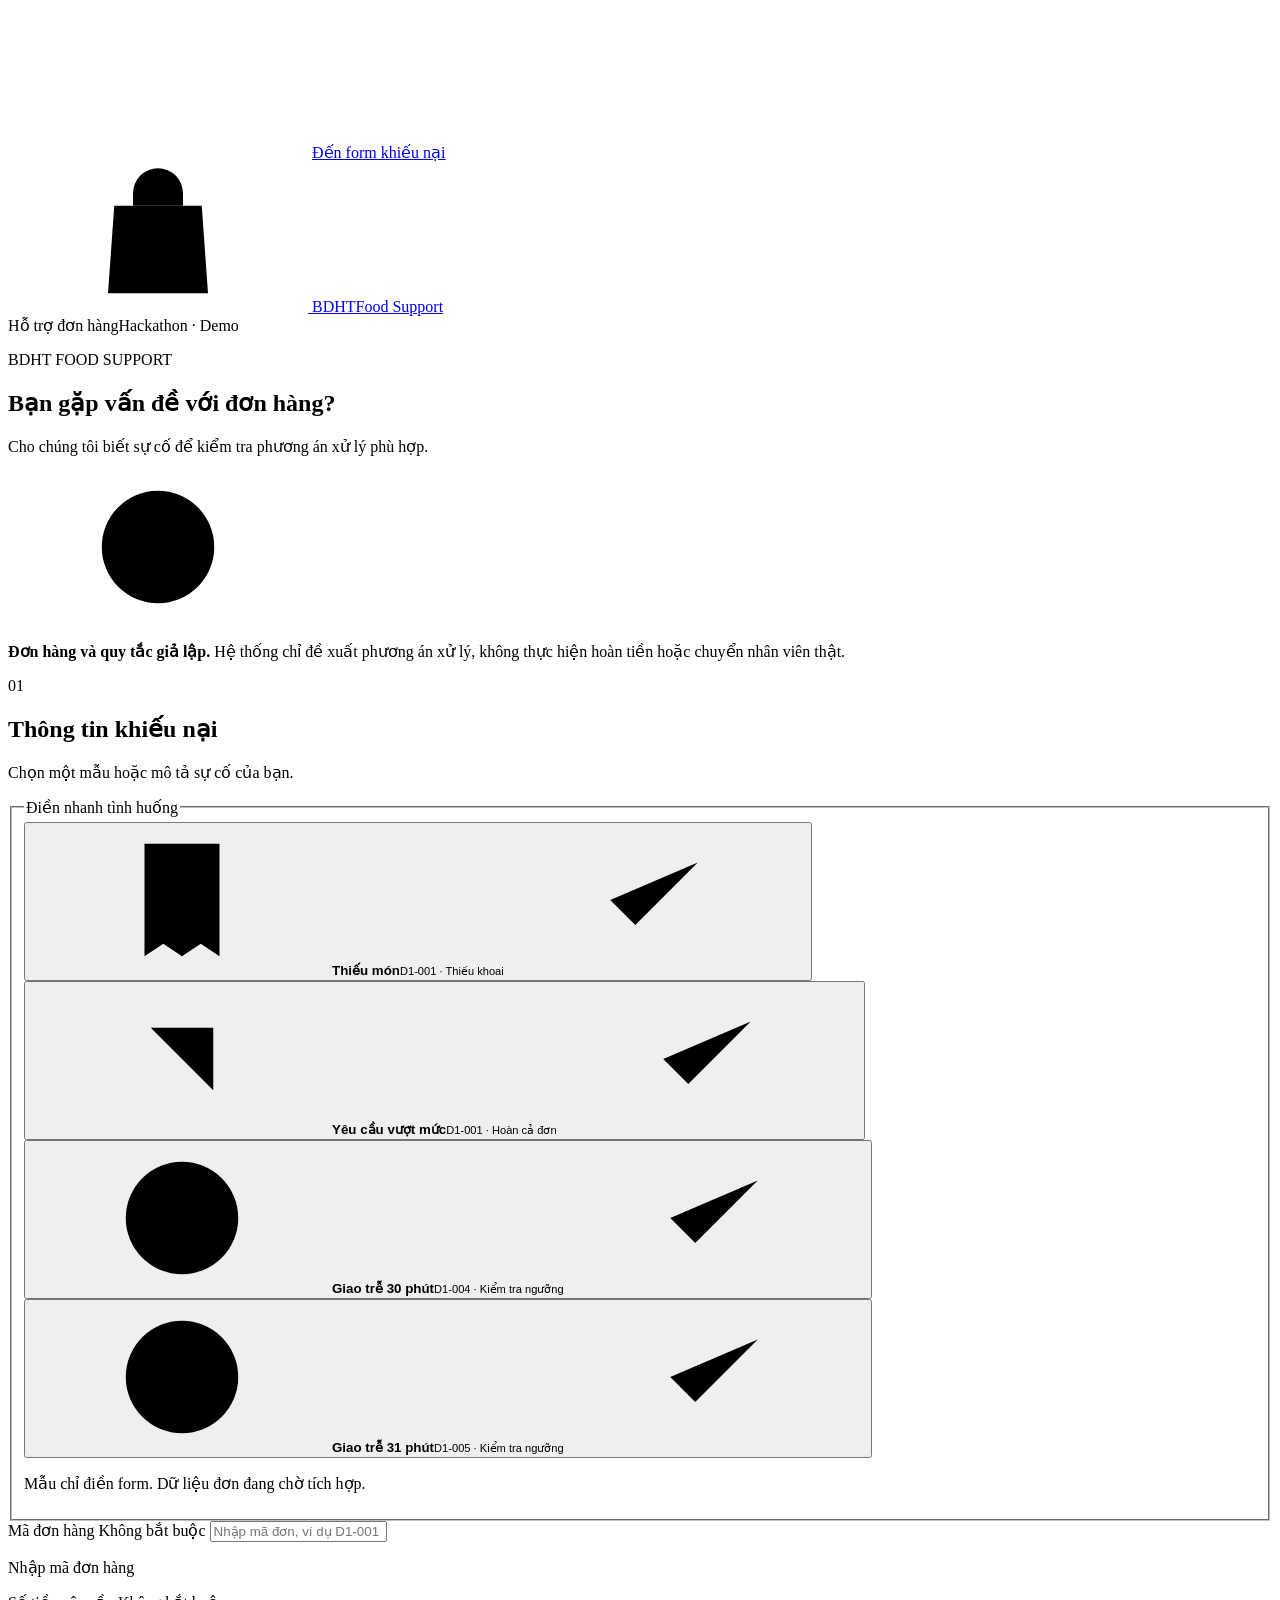
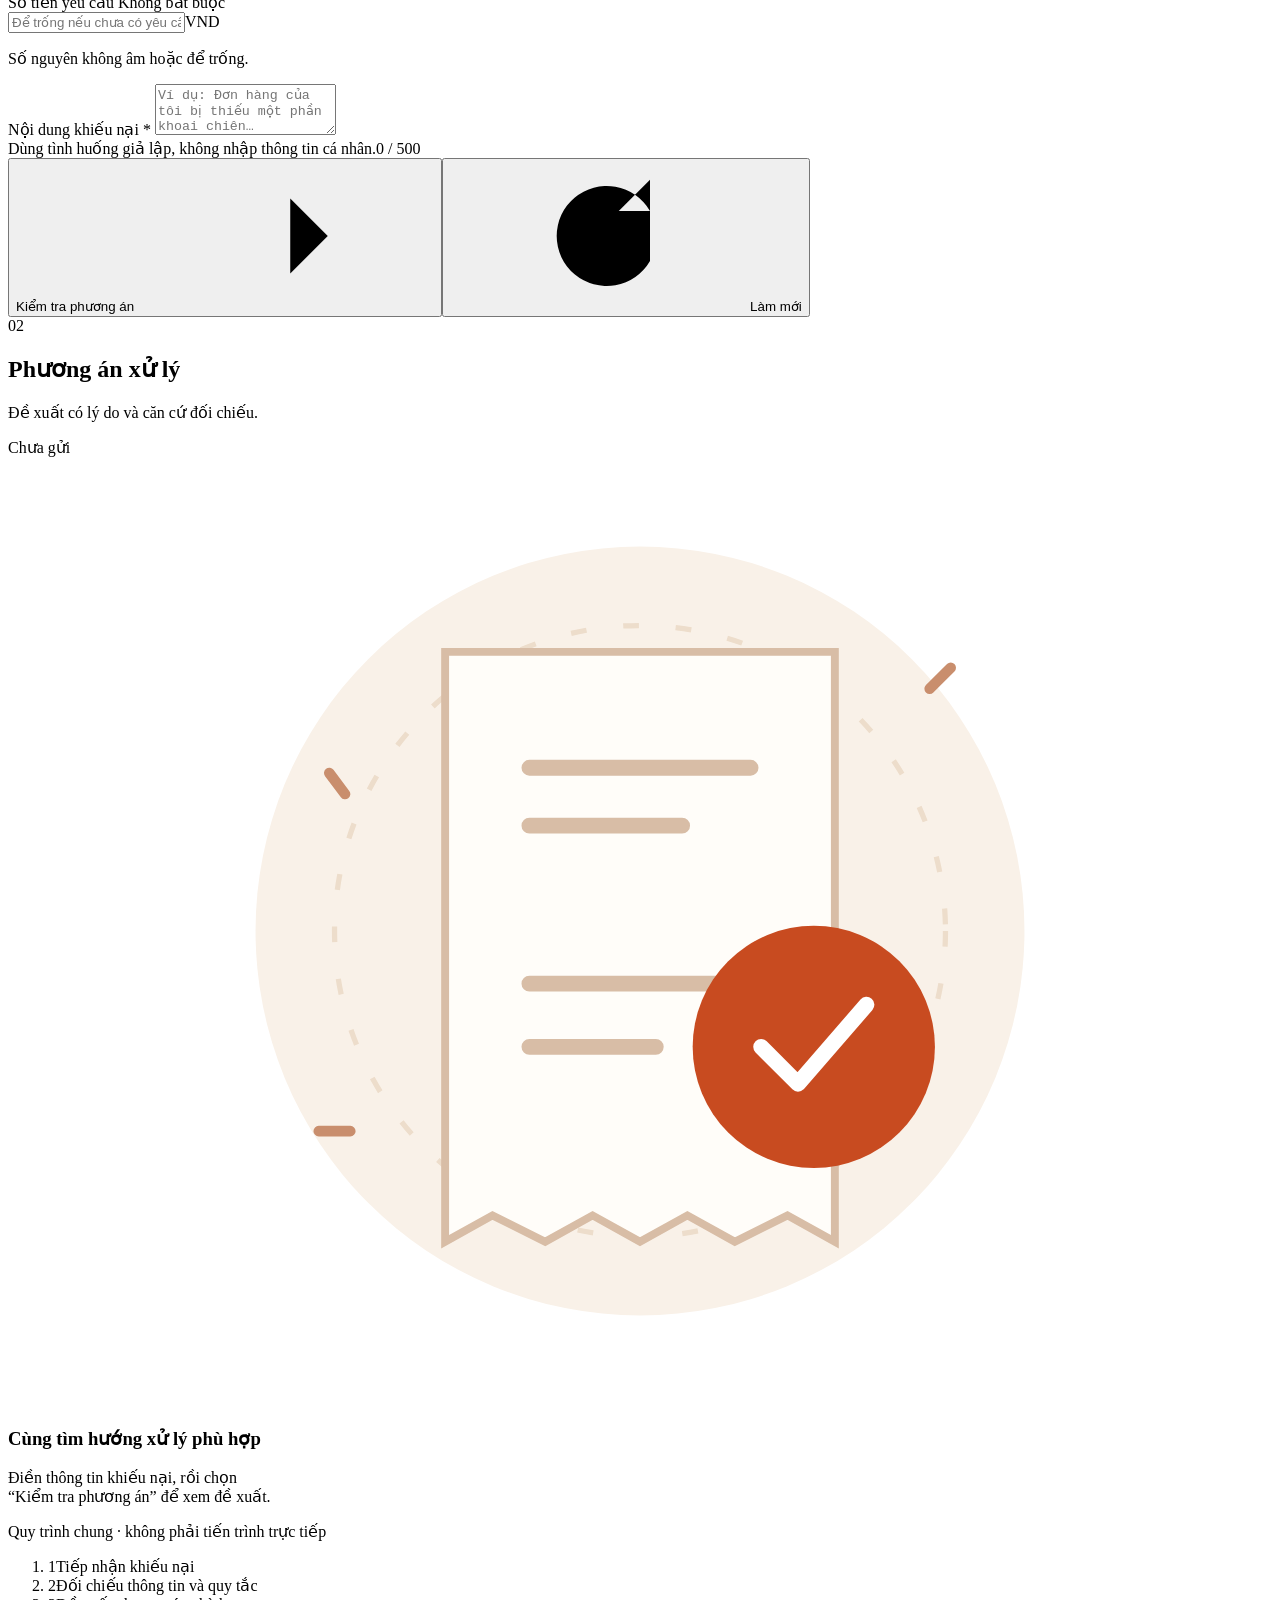
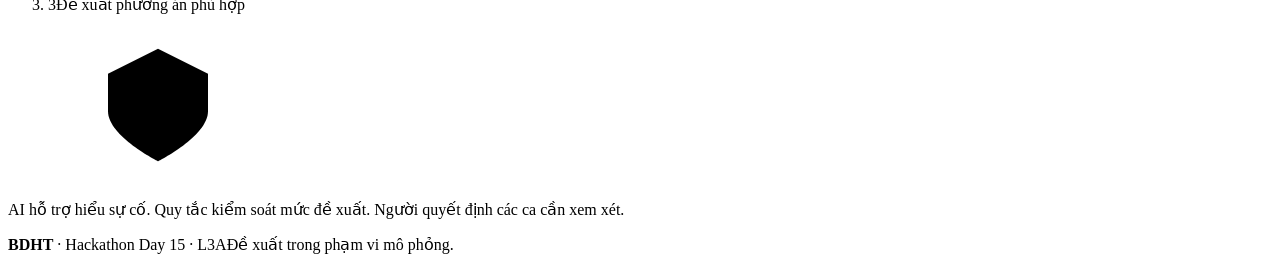
==== commit e8a4935b: "update type of order_id" ====
--- a/web/index.html
+++ b/web/index.html
@@ -66,13 +66,8 @@
           <div class="field-pair">
           <div class="field">
             <label for="order-id">Mã đơn hàng <span class="optional">Không bắt buộc</span></label>
-            <select id="order-id" name="order_id" aria-describedby="order-hint">
-              <option value="">Chưa có mã đơn hàng</option>
-              <option value="D1-001">D1-001 · Đơn mẫu thiếu món</option>
-              <option value="D1-004">D1-004 · Đơn mẫu giao trễ 30 phút</option>
-              <option value="D1-005">D1-005 · Đơn mẫu giao trễ 31 phút</option>
-            </select>
-            <p id="order-hint" class="field-hint">Bạn vẫn có thể tiếp tục nếu chưa có mã đơn.</p>
+            <input id="order-id" name="order_id" type="text" autocomplete="off" spellcheck="false" placeholder="Nhập mã đơn, ví dụ D1-001" aria-describedby="order-hint">
+            <p id="order-hint" class="field-hint">Nhập mã đơn hàng</p>
           </div>
           <div class="field">
             <label for="requested-amount">Số tiền yêu cầu <span class="optional">Không bắt buộc</span></label>
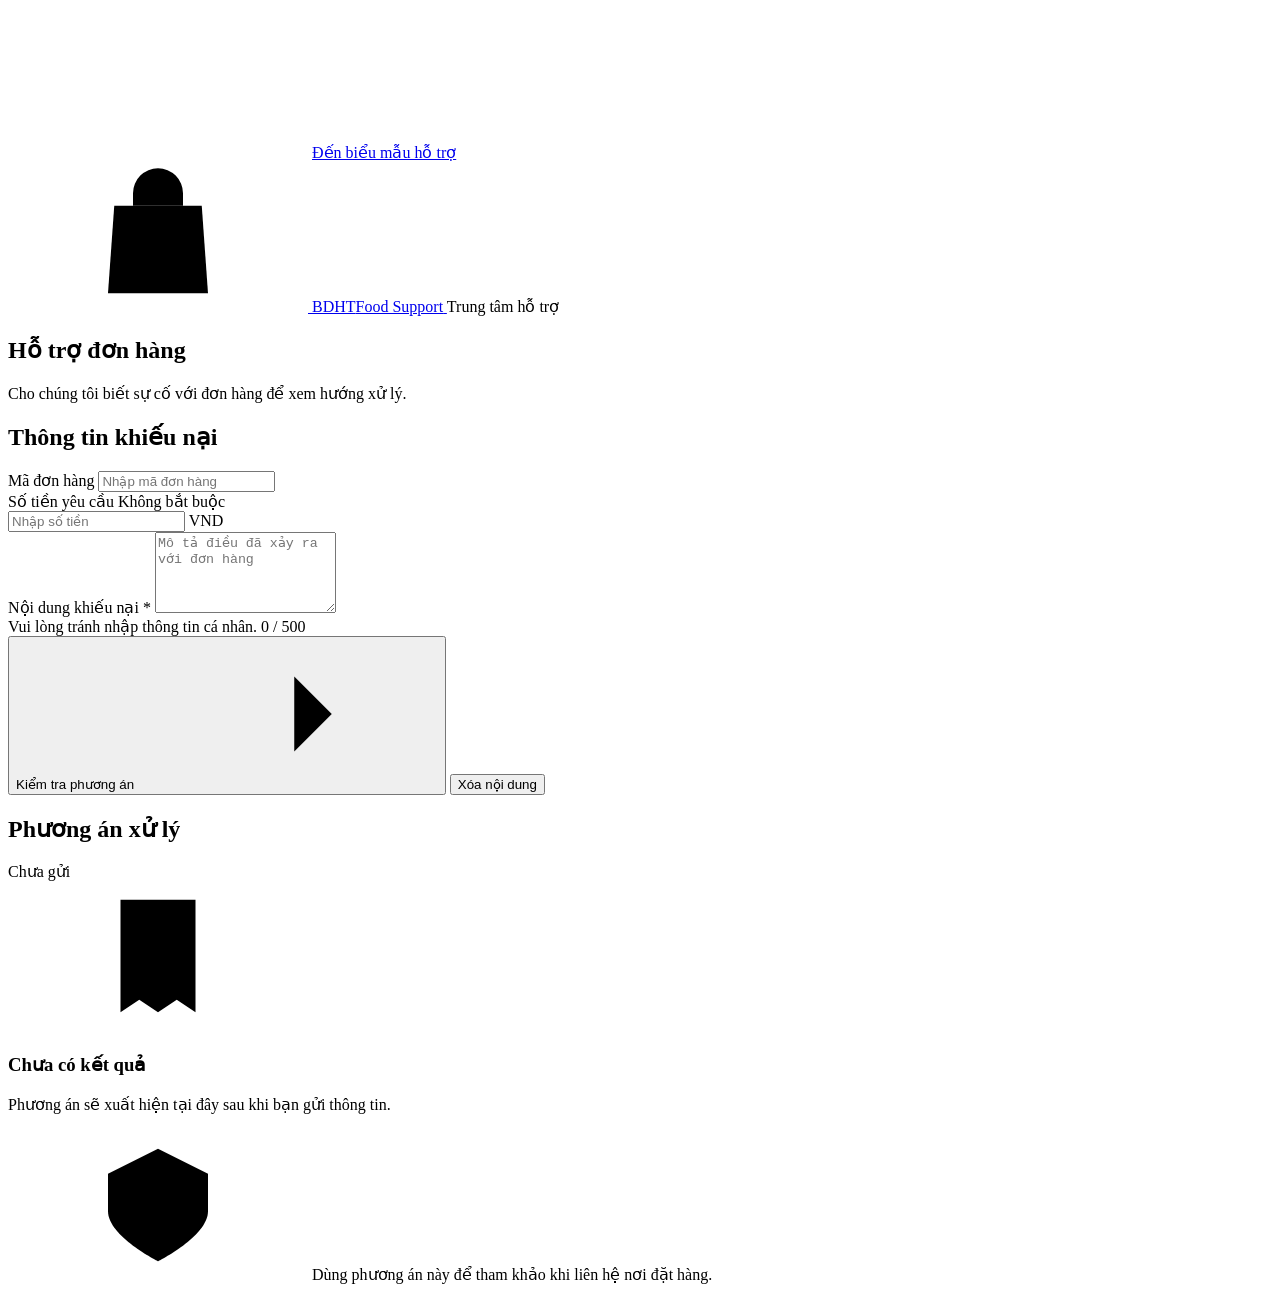
==== commit f1d455d5: "Redesign complaint UI for manual entry" ====
--- a/web/index.html
+++ b/web/index.html
@@ -3,9 +3,10 @@
 <head>
   <meta charset="utf-8">
   <meta name="viewport" content="width=device-width, initial-scale=1">
-  <meta name="theme-color" content="#c2410c">
+  <meta name="theme-color" content="#f8f6f2">
   <title>BDHT – Food Support · Hỗ trợ đơn hàng</title>
   <link rel="icon" href="data:image/svg+xml,%3Csvg xmlns='http://www.w3.org/2000/svg' viewBox='0 0 40 40'%3E%3Crect width='40' height='40' rx='12' fill='%23c84b20'/%3E%3Cpath d='M12 15h16v15H12zM16 15v-3a4 4 0 0 1 8 0v3' fill='none' stroke='white' stroke-width='2'/%3E%3C/svg%3E">
+  <meta name="description" content="Gửi thông tin sự cố và xem phương án xử lý cho đơn hàng.">
   <link rel="stylesheet" href="/assets/style.css">
   <script type="module" src="/assets/app.js"></script>
 </head>
@@ -13,7 +14,6 @@
   <svg class="icon-definitions" xmlns="http://www.w3.org/2000/svg" aria-hidden="true" focusable="false">
     <symbol id="icon-bag" viewBox="0 0 24 24"><path d="M5 7h14l1 14H4L5 7Z"/><path d="M8 7V5a4 4 0 0 1 8 0v2m-8 6c1 4 7 4 8 0"/></symbol>
     <symbol id="icon-receipt" viewBox="0 0 24 24"><path d="M6 3h12v18l-3-2-3 2-3-2-3 2V3Z"/><path d="M9 7h6M9 11h6M9 15h3"/></symbol>
-    <symbol id="icon-clock" viewBox="0 0 24 24"><circle cx="12" cy="12" r="9"/><path d="M12 7v5l3 2"/></symbol>
     <symbol id="icon-arrow" viewBox="0 0 24 24"><path d="M5 12h14m-6-6 6 6-6 6"/></symbol>
     <symbol id="icon-escalate" viewBox="0 0 24 24"><path d="M7 17 17 7M7 7h10v10"/></symbol>
     <symbol id="icon-check" viewBox="0 0 24 24"><path d="m5 12 4 4L19 6"/></symbol>
@@ -24,95 +24,121 @@
     <symbol id="icon-refresh" viewBox="0 0 24 24"><path d="M20 8a8 8 0 1 0 0 8M20 3v5h-5"/></symbol>
     <symbol id="icon-shield" viewBox="0 0 24 24"><path d="m12 3 8 4v6c0 4-8 8-8 8s-8-4-8-8V7l8-4Z"/><path d="m8 12 3 3 5-6"/></symbol>
   </svg>
-  <a class="skip-link" href="#complaint-form">Đến form khiếu nại</a>
+  <a class="skip-link" href="#complaint-form">Đến biểu mẫu hỗ trợ</a>
   <header class="site-header">
     <div class="header-inner">
-      <a class="brand" href="/" aria-label="BDHT – Food Support, trang chủ">
+      <a class="brand" href="/" aria-label="BDHT Food Support, trang chủ">
         <span class="brand-mark" aria-hidden="true"><svg class="icon"><use href="#icon-bag"/></svg></span>
         <span>BDHT<span class="brand-sub">Food Support</span></span>
       </a>
-      <div class="header-meta"><span class="header-caption">Hỗ trợ đơn hàng</span><span class="badge badge-neutral"><span class="demo-dot" aria-hidden="true"></span>Hackathon · Demo</span></div>
+      <span class="header-caption">Trung tâm hỗ trợ</span>
     </div>
   </header>
 
   <main id="main-content" class="page-shell">
     <section class="intro" aria-labelledby="page-title">
-      <p class="eyebrow">BDHT FOOD SUPPORT</p>
-      <h1 id="page-title">Bạn gặp vấn đề với đơn hàng?</h1>
-      <p class="intro-copy">Cho chúng tôi biết sự cố để kiểm tra phương án xử lý phù hợp.</p>
+      <h1 id="page-title">Hỗ trợ đơn hàng</h1>
+      <p>Cho chúng tôi biết sự cố với đơn hàng để xem hướng xử lý.</p>
     </section>
-
-    <aside class="demo-notice" aria-label="Giới hạn của bản demo">
-      <svg class="icon" aria-hidden="true"><use href="#icon-info"/></svg>
-      <p><strong>Đơn hàng và quy tắc giả lập.</strong> Hệ thống chỉ đề xuất phương án xử lý, không thực hiện hoàn tiền hoặc chuyển nhân viên thật.</p>
-    </aside>
 
     <div class="workspace">
       <section class="card form-card" aria-labelledby="form-title">
-        <div class="card-heading"><span class="section-number" aria-hidden="true">01</span><div><h2 id="form-title">Thông tin khiếu nại</h2><p>Chọn một mẫu hoặc mô tả sự cố của bạn.</p></div></div>
+        <h2 id="form-title">Thông tin khiếu nại</h2>
         <form id="complaint-form" novalidate>
-          <div class="form-fields">
-          <fieldset class="samples-fieldset">
-            <legend>Điền nhanh tình huống</legend>
-            <div class="sample-grid">
-              <button type="button" class="sample-button" data-sample="missing" aria-pressed="false"><span class="sample-icon" aria-hidden="true"><svg class="icon"><use href="#icon-receipt"/></svg></span><span><strong>Thiếu món</strong><small>D1-001 · Thiếu khoai</small></span><svg class="selection-check icon" aria-hidden="true"><use href="#icon-check"/></svg></button>
-              <button type="button" class="sample-button" data-sample="excess" aria-pressed="false"><span class="sample-icon" aria-hidden="true"><svg class="icon"><use href="#icon-escalate"/></svg></span><span><strong>Yêu cầu vượt mức</strong><small>D1-001 · Hoàn cả đơn</small></span><svg class="selection-check icon" aria-hidden="true"><use href="#icon-check"/></svg></button>
-              <button type="button" class="sample-button" data-sample="late30" aria-pressed="false"><span class="sample-icon" aria-hidden="true"><svg class="icon"><use href="#icon-clock"/></svg></span><span><strong>Giao trễ 30 phút</strong><small>D1-004 · Kiểm tra ngưỡng</small></span><svg class="selection-check icon" aria-hidden="true"><use href="#icon-check"/></svg></button>
-              <button type="button" class="sample-button" data-sample="late31" aria-pressed="false"><span class="sample-icon" aria-hidden="true"><svg class="icon"><use href="#icon-clock"/></svg></span><span><strong>Giao trễ 31 phút</strong><small>D1-005 · Kiểm tra ngưỡng</small></span><svg class="selection-check icon" aria-hidden="true"><use href="#icon-check"/></svg></button>
+          <div class="field-pair">
+            <div class="field">
+              <label for="order-id">Mã đơn hàng</label>
+              <input id="order-id" name="order_id" type="text" autocomplete="off" spellcheck="false" placeholder="Nhập mã đơn hàng">
             </div>
-            <p class="field-hint fixture-note">Mẫu chỉ điền form. Dữ liệu đơn đang chờ tích hợp.</p>
-          </fieldset>
+            <div class="field">
+              <label for="requested-amount">Số tiền yêu cầu <span class="optional">Không bắt buộc</span></label>
+              <div class="amount-input">
+                <input id="requested-amount" name="requested_amount_vnd" type="text" inputmode="numeric" autocomplete="off" placeholder="Nhập số tiền" aria-describedby="amount-unit amount-error">
+                <span id="amount-unit">VND</span>
+              </div>
+              <p id="amount-error" class="field-error" hidden></p>
+            </div>
+          </div>
 
-          <div class="field-pair">
-          <div class="field">
-            <label for="order-id">Mã đơn hàng <span class="optional">Không bắt buộc</span></label>
-            <input id="order-id" name="order_id" type="text" autocomplete="off" spellcheck="false" placeholder="Nhập mã đơn, ví dụ D1-001" aria-describedby="order-hint">
-            <p id="order-hint" class="field-hint">Nhập mã đơn hàng</p>
-          </div>
-          <div class="field">
-            <label for="requested-amount">Số tiền yêu cầu <span class="optional">Không bắt buộc</span></label>
-            <div class="amount-input"><input id="requested-amount" name="requested_amount_vnd" type="text" inputmode="numeric" autocomplete="off" placeholder="Để trống nếu chưa có yêu cầu" aria-describedby="amount-hint amount-error"><span aria-hidden="true">VND</span></div>
-            <p id="amount-hint" class="field-hint">Số nguyên không âm hoặc để trống.</p>
-            <p id="amount-error" class="field-error" hidden></p>
-          </div>
-          </div>
-          <div class="field">
+          <div class="field message-field">
             <label for="message">Nội dung khiếu nại <span class="required" aria-hidden="true">*</span></label>
-            <textarea id="message" name="message" rows="3" maxlength="500" required placeholder="Ví dụ: Đơn hàng của tôi bị thiếu một phần khoai chiên…" aria-describedby="message-hint character-count message-error"></textarea>
-            <div class="field-bottom"><span id="message-hint" class="field-hint">Dùng tình huống giả lập, không nhập thông tin cá nhân.</span><span id="character-count" class="character-count" data-level="normal">0 / 500</span></div>
+            <textarea id="message" name="message" rows="5" maxlength="500" required placeholder="Mô tả điều đã xảy ra với đơn hàng" aria-describedby="message-hint character-count message-error"></textarea>
+            <div class="field-bottom">
+              <span id="message-hint" class="field-hint">Vui lòng tránh nhập thông tin cá nhân.</span>
+              <span id="character-count" class="character-count" data-level="normal">0 / 500</span>
+            </div>
             <p id="message-error" class="field-error" hidden></p>
           </div>
+
+          <div class="form-actions">
+            <button id="submit-button" class="button-primary" type="submit">
+              <span id="submit-label">Kiểm tra phương án</span>
+              <svg class="icon" aria-hidden="true"><use href="#icon-arrow"/></svg>
+            </button>
+            <button id="reset-button" class="button-reset" type="reset">Xóa nội dung</button>
           </div>
-          <div class="form-actions"><button id="submit-button" class="button-primary" type="submit"><span id="submit-label">Kiểm tra phương án</span><span id="submit-symbol" aria-hidden="true"><svg class="icon"><use href="#icon-arrow"/></svg></span></button><button id="reset-button" class="button-reset" type="reset"><svg class="icon" aria-hidden="true"><use href="#icon-refresh"/></svg>Làm mới</button></div>
         </form>
       </section>
 
       <section id="result-panel" class="card result-card" aria-labelledby="result-heading" aria-busy="false" data-state="idle">
-        <div class="card-heading"><span class="section-number" aria-hidden="true">02</span><div><h2 id="result-heading">Phương án xử lý</h2><p>Đề xuất có lý do và căn cứ đối chiếu.</p></div><span id="status-badge" class="badge badge-neutral">Chưa gửi</span></div>
-        <div id="request-summary" class="request-summary" hidden><p class="request-summary-label">Thông tin đã gửi <strong id="request-order"></strong></p><p id="request-message"></p></div>
-        <div id="empty-state" class="empty-state">
-          <svg class="receipt-art" viewBox="0 0 240 180" aria-hidden="true"><circle cx="120" cy="90" r="73" fill="#f9f1e8"/><circle cx="120" cy="90" r="58" fill="none" stroke="#edddcb" stroke-dasharray="3 7"/><path d="M83 37h74v112l-9-5-10 5-9-5-9 5-9-5-9 5-10-5-9 5V37Z" fill="#fffdf9" stroke="#d8bda6" stroke-width="1.5"/><path d="M99 59h42M99 70h29M99 100h42M99 112h24" fill="none" stroke="#d8bda6" stroke-width="3" stroke-linecap="round"/><circle cx="153" cy="112" r="23" fill="#c84b20"/><path d="m143 112 7 7 13-15" fill="none" stroke="white" stroke-width="3" stroke-linecap="round" stroke-linejoin="round"/><path d="m61 60 3 4m111-20 4-4M65 128h-6" stroke="#c98e6d" stroke-width="2" stroke-linecap="round"/></svg>
-          <h3>Cùng tìm hướng xử lý phù hợp</h3><p>Điền thông tin khiếu nại, rồi chọn<br>“Kiểm tra phương án” để xem đề xuất.</p>
-          <div class="process-overview"><p>Quy trình chung · không phải tiến trình trực tiếp</p><ol><li><span aria-hidden="true">1</span>Tiếp nhận khiếu nại</li><li><span aria-hidden="true">2</span>Đối chiếu thông tin và quy tắc</li><li><span aria-hidden="true">3</span>Đề xuất phương án phù hợp</li></ol></div>
+        <div class="result-heading">
+          <h2 id="result-heading">Phương án xử lý</h2>
+          <span id="status-badge" class="status-badge">Chưa gửi</span>
         </div>
-        <div id="loading-state" class="loading-state" hidden><span class="spinner" aria-hidden="true"></span><h3>Đang kiểm tra phương án xử lý...</h3><p>Vui lòng chờ phản hồi từ hệ thống.</p></div>
-        <div id="error-state" class="error-state" hidden><span class="result-symbol" aria-hidden="true"><svg class="icon"><use href="#icon-info"/></svg></span><h3 id="error-title" tabindex="-1">Chưa nhận được kết quả</h3><p id="error-message"></p><p class="field-hint">Nội dung của bạn vẫn được giữ lại.</p><button id="retry-button" type="button" class="button-secondary"><svg class="icon" aria-hidden="true"><use href="#icon-refresh"/></svg>Thử lại</button></div>
+        <div id="empty-state" class="result-state">
+          <span class="empty-mark" aria-hidden="true"><svg class="icon"><use href="#icon-receipt"/></svg></span>
+          <h3>Chưa có kết quả</h3>
+          <p>Phương án sẽ xuất hiện tại đây sau khi bạn gửi thông tin.</p>
+        </div>
+        <div id="loading-state" class="result-state" hidden>
+          <span class="spinner" aria-hidden="true"></span>
+          <h3>Đang kiểm tra đơn hàng</h3>
+          <p>Vui lòng chờ hệ thống phản hồi.</p>
+        </div>
+        <div id="error-state" class="result-state" hidden>
+          <span class="result-symbol" aria-hidden="true"><svg class="icon"><use href="#icon-info"/></svg></span>
+          <h3 id="error-title" tabindex="-1">Chưa nhận được kết quả</h3>
+          <p id="error-message"></p>
+          <button id="retry-button" class="button-secondary" type="button">
+            <svg class="icon" aria-hidden="true"><use href="#icon-refresh"/></svg>Thử lại
+          </button>
+        </div>
         <div id="result-content" class="result-content" hidden>
-          <div id="decision-banner" class="decision-banner"><span id="decision-symbol" class="result-symbol" aria-hidden="true"><svg class="icon"><use id="decision-icon" href="#icon-info"/></svg></span><div><p class="eyebrow">KẾT QUẢ ĐỐI CHIẾU</p><h3 id="decision-title" tabindex="-1"></h3></div></div>
+          <div id="decision-banner" class="decision-banner">
+            <span class="result-symbol" aria-hidden="true"><svg class="icon"><use id="decision-icon" href="#icon-info"/></svg></span>
+            <h3 id="decision-title" tabindex="-1"></h3>
+          </div>
           <p id="availability-notice" class="availability-notice" hidden></p>
-          <div id="proposal" class="proposal"><span id="proposal-label">Số tiền đề xuất</span><strong id="proposed-amount"></strong><small id="simulation-label">Đề xuất trong mô phỏng · chưa thực hiện chi trả</small></div>
-          <div class="reply-section"><h4>Lý do &amp; hướng xử lý</h4><p id="reply"></p></div>
-          <button id="edit-button" class="text-button" type="button" hidden>Xem lại thông tin đã nhập <svg class="icon" aria-hidden="true"><use href="#icon-arrow"/></svg></button>
-          <dl class="result-facts"><div><dt>Loại sự cố</dt><dd id="issue-type"></dd></div><div><dt>Quy tắc tham chiếu</dt><dd id="policy-rule"></dd></div><div id="policy-version-row" hidden><dt>Phiên bản</dt><dd id="policy-version"></dd></div><div class="processing-row"><dt>Phương thức xử lý</dt><dd><span id="processing-mode" class="processing-badge"></span></dd></div></dl>
-          <details class="technical-details"><summary>Chi tiết xử lý</summary><dl><div><dt>Mã lý do</dt><dd id="reason-code"></dd></div><div><dt>Quyết định</dt><dd id="decision-code"></dd></div></dl></details>
+          <div id="proposal" class="proposal">
+            <span id="proposal-label">Số tiền đề xuất</span>
+            <strong id="proposed-amount"></strong>
+          </div>
+          <p id="reply" class="reply"></p>
+          <button id="edit-button" class="text-button" type="button" hidden>
+            Cập nhật thông tin <svg class="icon" aria-hidden="true"><use href="#icon-arrow"/></svg>
+          </button>
+          <dl class="result-facts">
+            <div><dt>Loại sự cố</dt><dd id="issue-type"></dd></div>
+            <div id="policy-row" hidden><dt>Quy tắc tham chiếu</dt><dd id="policy-rule"></dd></div>
+            <div id="processing-row" hidden><dt>Phương thức</dt><dd id="processing-mode">AI hỗ trợ</dd></div>
+          </dl>
+          <details class="technical-details">
+            <summary>Chi tiết xử lý</summary>
+            <dl>
+              <div><dt>Mã lý do</dt><dd id="reason-code"></dd></div>
+              <div><dt>Quyết định</dt><dd id="decision-code"></dd></div>
+            </dl>
+          </details>
         </div>
-        <div class="result-footnote"><svg class="icon" aria-hidden="true"><use href="#icon-shield"/></svg><p>AI hỗ trợ hiểu sự cố. Quy tắc kiểm soát mức đề xuất. Người quyết định các ca cần xem xét.</p></div>
+        <p class="result-footnote">
+          <svg class="icon" aria-hidden="true"><use href="#icon-shield"/></svg>
+          Dùng phương án này để tham khảo khi liên hệ nơi đặt hàng.
+        </p>
       </section>
     </div>
     <p id="live-status" class="sr-only" role="status" aria-live="polite" aria-atomic="true"></p>
     <p id="live-error" class="sr-only" role="alert" aria-atomic="true"></p>
-    <noscript><p class="demo-notice">Vui lòng bật JavaScript để sử dụng form và gọi API.</p></noscript>
+    <noscript><p>Vui lòng bật JavaScript để kiểm tra phương án xử lý.</p></noscript>
   </main>
-  <footer class="site-footer"><span><strong>BDHT</strong> · Hackathon Day 15 · L3A</span><span>Đề xuất trong phạm vi mô phỏng.</span></footer>
 </body>
 </html>
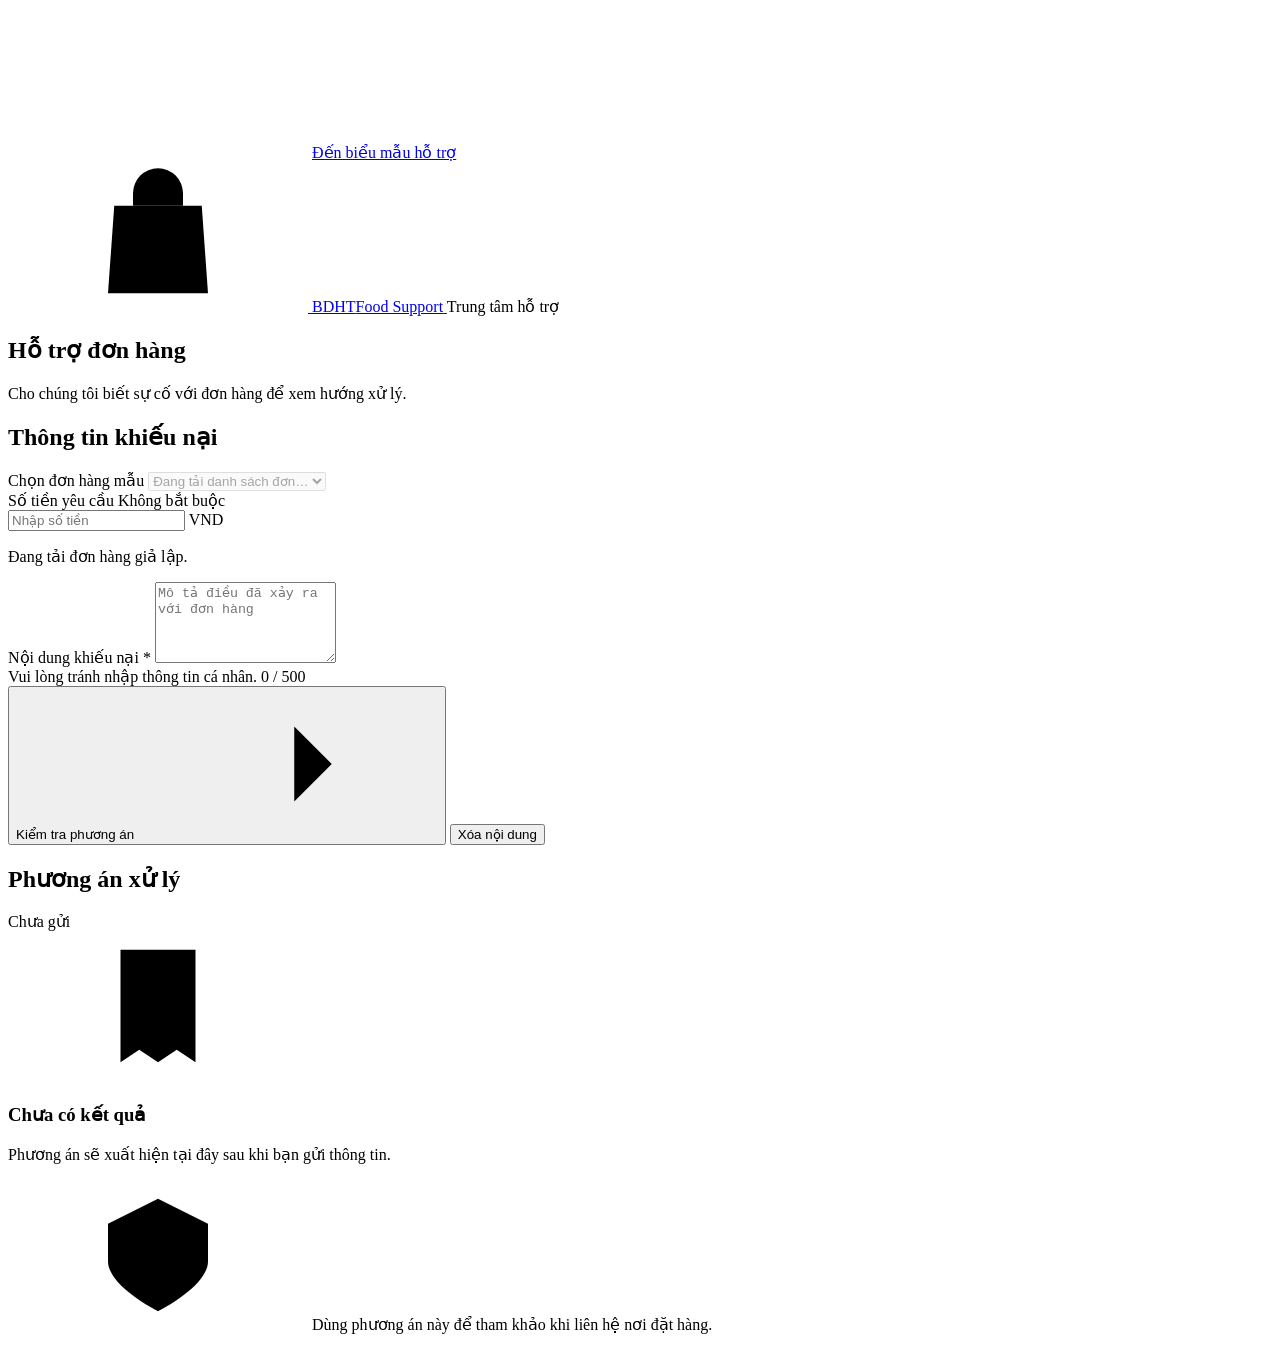
==== commit 6f00aa55: "update UI UX" ====
--- a/web/index.html
+++ b/web/index.html
@@ -45,10 +45,13 @@
       <section class="card form-card" aria-labelledby="form-title">
         <h2 id="form-title">Thông tin khiếu nại</h2>
         <form id="complaint-form" novalidate>
+          <div class="form-fields">
           <div class="field-pair">
             <div class="field">
-              <label for="order-id">Mã đơn hàng</label>
-              <input id="order-id" name="order_id" type="text" autocomplete="off" spellcheck="false" placeholder="Nhập mã đơn hàng">
+              <label for="order-id">Chọn đơn hàng mẫu</label>
+              <select id="order-id" name="order_id" aria-describedby="orders-status" disabled>
+                <option value="">Đang tải danh sách đơn…</option>
+              </select>
             </div>
             <div class="field">
               <label for="requested-amount">Số tiền yêu cầu <span class="optional">Không bắt buộc</span></label>
@@ -59,6 +62,27 @@
               <p id="amount-error" class="field-error" hidden></p>
             </div>
           </div>
+          <div class="orders-status-row">
+            <p id="orders-status" class="field-hint" role="status" aria-live="polite">Đang tải đơn hàng giả lập.</p>
+            <button id="reload-orders" class="text-button" type="button" hidden>Tải lại danh sách đơn</button>
+          </div>
+          <section id="order-details" class="order-details" aria-labelledby="order-details-title" hidden>
+            <div class="order-details-heading">
+              <h3 id="order-details-title">Chi tiết đơn hàng</h3>
+              <span class="order-demo-label">Đơn giả lập</span>
+            </div>
+            <div class="order-total"><span>Tổng đã thanh toán</span><strong id="order-total"></strong></div>
+            <dl class="order-times">
+              <div><dt>Hẹn giao</dt><dd id="order-promised"></dd></div>
+              <div><dt>Giao thực tế</dt><dd id="order-delivered"></dd></div>
+            </dl>
+            <table class="order-items">
+              <caption class="sr-only">Các món trong đơn hàng được chọn</caption>
+              <thead><tr><th scope="col">Món ăn</th><th scope="col">SL</th><th scope="col">Đơn giá</th></tr></thead>
+              <tbody id="order-items"></tbody>
+            </table>
+            <p class="order-details-note">Dữ kiện xác minh trong đơn giả lập, chưa phải phương án xử lý.</p>
+          </section>
 
           <div class="field message-field">
             <label for="message">Nội dung khiếu nại <span class="required" aria-hidden="true">*</span></label>
@@ -68,6 +92,7 @@
               <span id="character-count" class="character-count" data-level="normal">0 / 500</span>
             </div>
             <p id="message-error" class="field-error" hidden></p>
+          </div>
           </div>
 
           <div class="form-actions">
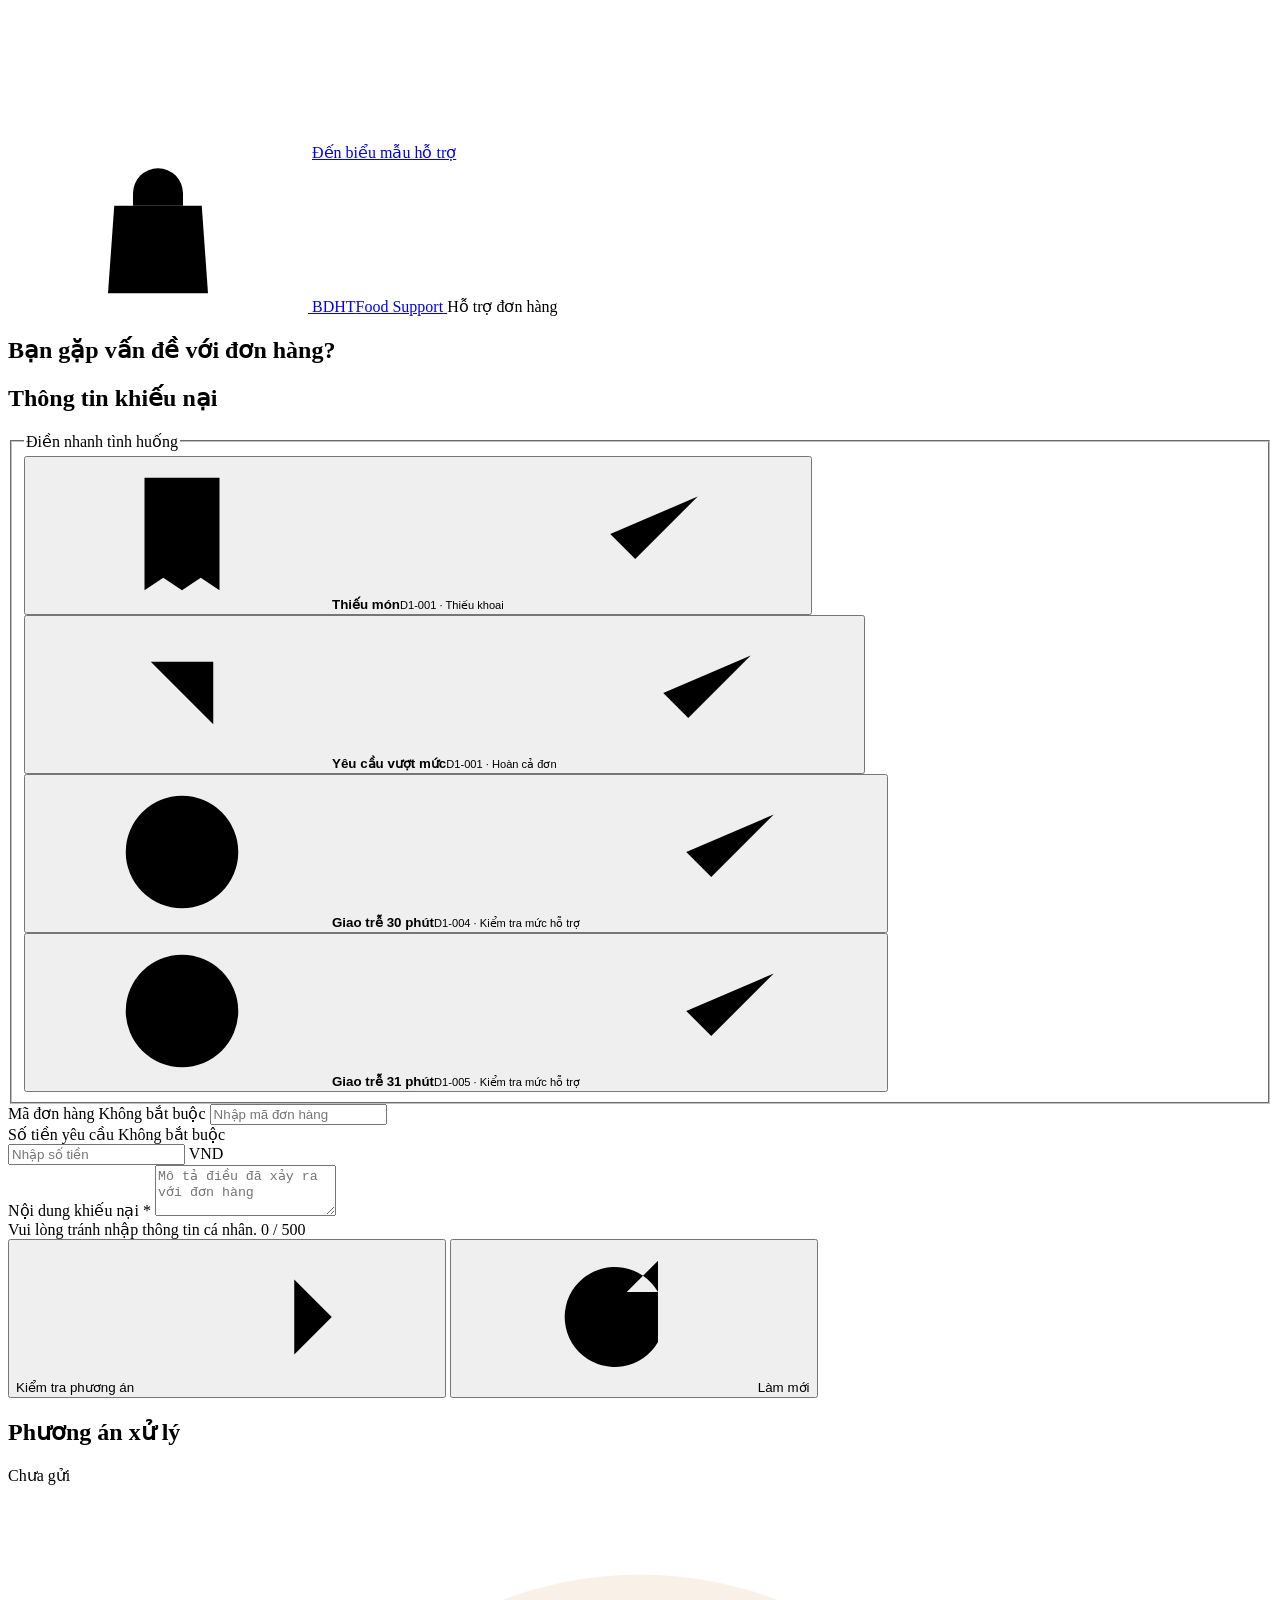
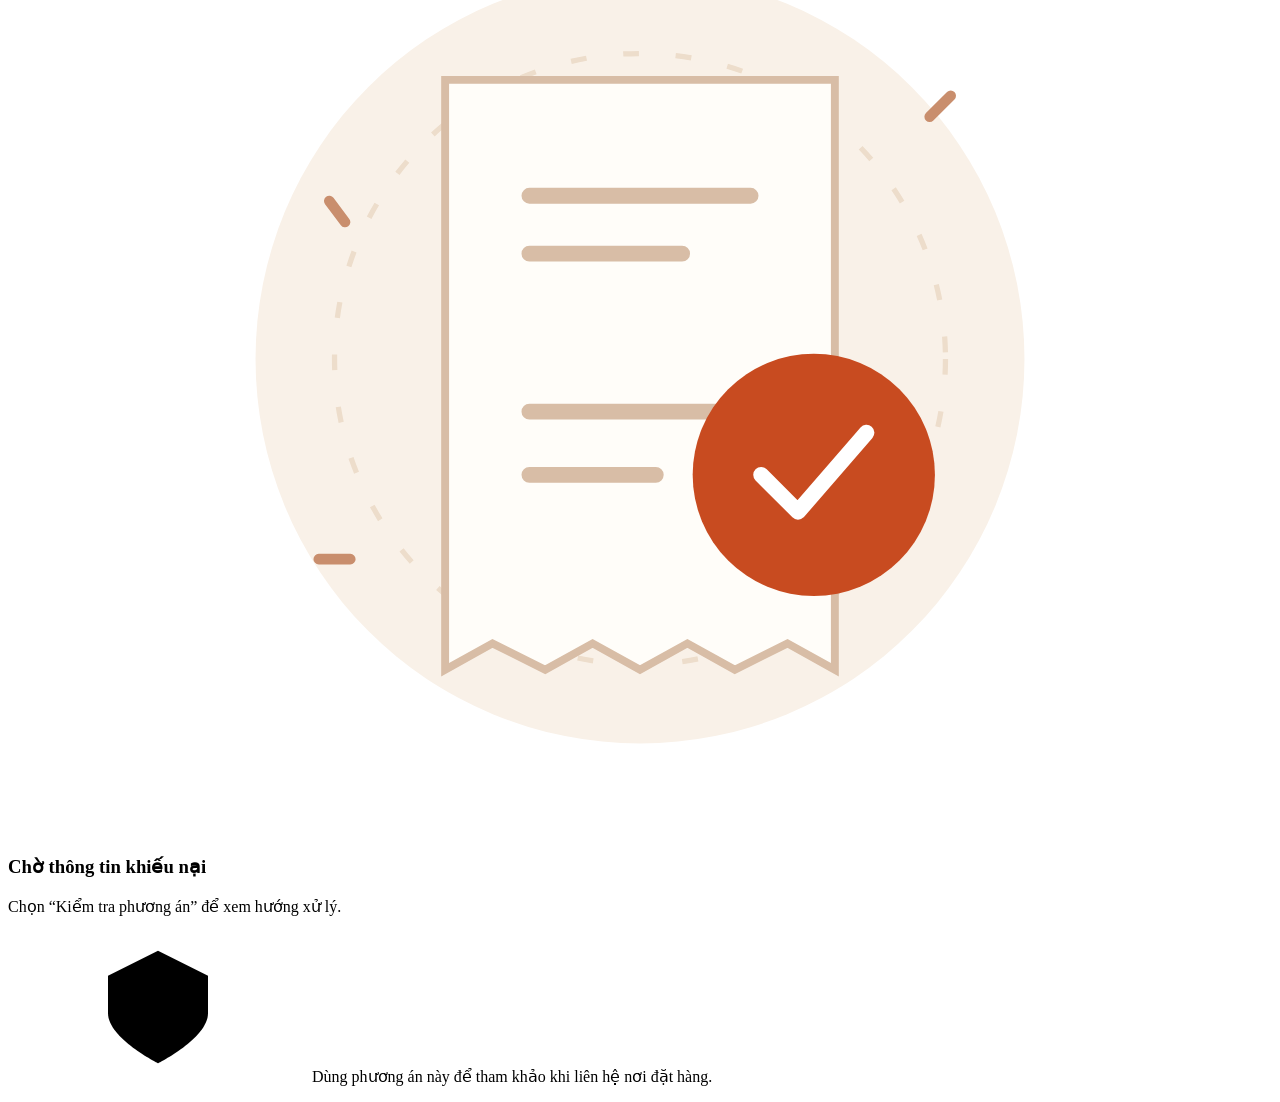
==== commit 84eb652f: "sửa giao diện" ====
--- a/web/index.html
+++ b/web/index.html
@@ -3,7 +3,7 @@
 <head>
   <meta charset="utf-8">
   <meta name="viewport" content="width=device-width, initial-scale=1">
-  <meta name="theme-color" content="#f8f6f2">
+  <meta name="theme-color" content="#f5f7fa">
   <title>BDHT – Food Support · Hỗ trợ đơn hàng</title>
   <link rel="icon" href="data:image/svg+xml,%3Csvg xmlns='http://www.w3.org/2000/svg' viewBox='0 0 40 40'%3E%3Crect width='40' height='40' rx='12' fill='%23c84b20'/%3E%3Cpath d='M12 15h16v15H12zM16 15v-3a4 4 0 0 1 8 0v3' fill='none' stroke='white' stroke-width='2'/%3E%3C/svg%3E">
   <meta name="description" content="Gửi thông tin sự cố và xem phương án xử lý cho đơn hàng.">
@@ -23,6 +23,7 @@
     <symbol id="icon-close" viewBox="0 0 24 24"><path d="m7 7 10 10M7 17 17 7"/></symbol>
     <symbol id="icon-refresh" viewBox="0 0 24 24"><path d="M20 8a8 8 0 1 0 0 8M20 3v5h-5"/></symbol>
     <symbol id="icon-shield" viewBox="0 0 24 24"><path d="m12 3 8 4v6c0 4-8 8-8 8s-8-4-8-8V7l8-4Z"/><path d="m8 12 3 3 5-6"/></symbol>
+    <symbol id="icon-clock" viewBox="0 0 24 24"><circle cx="12" cy="12" r="9"/><path d="M12 7v5l3 2"/></symbol>
   </svg>
   <a class="skip-link" href="#complaint-form">Đến biểu mẫu hỗ trợ</a>
   <header class="site-header">
@@ -31,14 +32,13 @@
         <span class="brand-mark" aria-hidden="true"><svg class="icon"><use href="#icon-bag"/></svg></span>
         <span>BDHT<span class="brand-sub">Food Support</span></span>
       </a>
-      <span class="header-caption">Trung tâm hỗ trợ</span>
+      <span class="header-caption">Hỗ trợ đơn hàng</span>
     </div>
   </header>
 
   <main id="main-content" class="page-shell">
     <section class="intro" aria-labelledby="page-title">
-      <h1 id="page-title">Hỗ trợ đơn hàng</h1>
-      <p>Cho chúng tôi biết sự cố với đơn hàng để xem hướng xử lý.</p>
+      <h1 id="page-title">Bạn gặp vấn đề với đơn hàng?</h1>
     </section>
 
     <div class="workspace">
@@ -46,12 +46,20 @@
         <h2 id="form-title">Thông tin khiếu nại</h2>
         <form id="complaint-form" novalidate>
           <div class="form-fields">
+          <fieldset class="samples-fieldset">
+            <legend>Điền nhanh tình huống</legend>
+            <div class="sample-grid">
+              <button type="button" class="sample-button" data-sample="missing" aria-pressed="false"><span class="sample-icon" aria-hidden="true"><svg class="icon"><use href="#icon-receipt"/></svg></span><span><strong>Thiếu món</strong><small>D1-001 · Thiếu khoai</small></span><svg class="selection-check icon" aria-hidden="true"><use href="#icon-check"/></svg></button>
+              <button type="button" class="sample-button" data-sample="excess" aria-pressed="false"><span class="sample-icon" aria-hidden="true"><svg class="icon"><use href="#icon-escalate"/></svg></span><span><strong>Yêu cầu vượt mức</strong><small>D1-001 · Hoàn cả đơn</small></span><svg class="selection-check icon" aria-hidden="true"><use href="#icon-check"/></svg></button>
+              <button type="button" class="sample-button" data-sample="late30" aria-pressed="false"><span class="sample-icon" aria-hidden="true"><svg class="icon"><use href="#icon-clock"/></svg></span><span><strong>Giao trễ 30 phút</strong><small>D1-004 · Kiểm tra mức hỗ trợ</small></span><svg class="selection-check icon" aria-hidden="true"><use href="#icon-check"/></svg></button>
+              <button type="button" class="sample-button" data-sample="late31" aria-pressed="false"><span class="sample-icon" aria-hidden="true"><svg class="icon"><use href="#icon-clock"/></svg></span><span><strong>Giao trễ 31 phút</strong><small>D1-005 · Kiểm tra mức hỗ trợ</small></span><svg class="selection-check icon" aria-hidden="true"><use href="#icon-check"/></svg></button>
+            </div>
+          </fieldset>
+
           <div class="field-pair">
             <div class="field">
-              <label for="order-id">Chọn đơn hàng mẫu</label>
-              <select id="order-id" name="order_id" aria-describedby="orders-status" disabled>
-                <option value="">Đang tải danh sách đơn…</option>
-              </select>
+              <label for="order-id">Mã đơn hàng <span class="optional">Không bắt buộc</span></label>
+              <input id="order-id" name="order_id" type="text" autocomplete="off" spellcheck="false" placeholder="Nhập mã đơn hàng">
             </div>
             <div class="field">
               <label for="requested-amount">Số tiền yêu cầu <span class="optional">Không bắt buộc</span></label>
@@ -62,31 +70,10 @@
               <p id="amount-error" class="field-error" hidden></p>
             </div>
           </div>
-          <div class="orders-status-row">
-            <p id="orders-status" class="field-hint" role="status" aria-live="polite">Đang tải đơn hàng giả lập.</p>
-            <button id="reload-orders" class="text-button" type="button" hidden>Tải lại danh sách đơn</button>
-          </div>
-          <section id="order-details" class="order-details" aria-labelledby="order-details-title" hidden>
-            <div class="order-details-heading">
-              <h3 id="order-details-title">Chi tiết đơn hàng</h3>
-              <span class="order-demo-label">Đơn giả lập</span>
-            </div>
-            <div class="order-total"><span>Tổng đã thanh toán</span><strong id="order-total"></strong></div>
-            <dl class="order-times">
-              <div><dt>Hẹn giao</dt><dd id="order-promised"></dd></div>
-              <div><dt>Giao thực tế</dt><dd id="order-delivered"></dd></div>
-            </dl>
-            <table class="order-items">
-              <caption class="sr-only">Các món trong đơn hàng được chọn</caption>
-              <thead><tr><th scope="col">Món ăn</th><th scope="col">SL</th><th scope="col">Đơn giá</th></tr></thead>
-              <tbody id="order-items"></tbody>
-            </table>
-            <p class="order-details-note">Dữ kiện xác minh trong đơn giả lập, chưa phải phương án xử lý.</p>
-          </section>
 
           <div class="field message-field">
             <label for="message">Nội dung khiếu nại <span class="required" aria-hidden="true">*</span></label>
-            <textarea id="message" name="message" rows="5" maxlength="500" required placeholder="Mô tả điều đã xảy ra với đơn hàng" aria-describedby="message-hint character-count message-error"></textarea>
+            <textarea id="message" name="message" rows="3" maxlength="500" required placeholder="Mô tả điều đã xảy ra với đơn hàng" aria-describedby="message-hint character-count message-error"></textarea>
             <div class="field-bottom">
               <span id="message-hint" class="field-hint">Vui lòng tránh nhập thông tin cá nhân.</span>
               <span id="character-count" class="character-count" data-level="normal">0 / 500</span>
@@ -100,7 +87,9 @@
               <span id="submit-label">Kiểm tra phương án</span>
               <svg class="icon" aria-hidden="true"><use href="#icon-arrow"/></svg>
             </button>
-            <button id="reset-button" class="button-reset" type="reset">Xóa nội dung</button>
+            <button id="reset-button" class="button-reset" type="reset">
+              <svg class="icon" aria-hidden="true"><use href="#icon-refresh"/></svg>Làm mới
+            </button>
           </div>
         </form>
       </section>
@@ -111,9 +100,9 @@
           <span id="status-badge" class="status-badge">Chưa gửi</span>
         </div>
         <div id="empty-state" class="result-state">
-          <span class="empty-mark" aria-hidden="true"><svg class="icon"><use href="#icon-receipt"/></svg></span>
-          <h3>Chưa có kết quả</h3>
-          <p>Phương án sẽ xuất hiện tại đây sau khi bạn gửi thông tin.</p>
+          <svg class="receipt-art" viewBox="0 0 240 180" aria-hidden="true"><circle cx="120" cy="90" r="73" fill="#f9f1e8"/><circle cx="120" cy="90" r="58" fill="none" stroke="#edddcb" stroke-dasharray="3 7"/><path d="M83 37h74v112l-9-5-10 5-9-5-9 5-9-5-9 5-10-5-9 5V37Z" fill="#fffdf9" stroke="#d8bda6" stroke-width="1.5"/><path d="M99 59h42M99 70h29M99 100h42M99 112h24" fill="none" stroke="#d8bda6" stroke-width="3" stroke-linecap="round"/><circle cx="153" cy="112" r="23" fill="#c84b20"/><path d="m143 112 7 7 13-15" fill="none" stroke="white" stroke-width="3" stroke-linecap="round" stroke-linejoin="round"/><path d="m61 60 3 4m111-20 4-4M65 128h-6" stroke="#c98e6d" stroke-width="2" stroke-linecap="round"/></svg>
+          <h3>Chờ thông tin khiếu nại</h3>
+          <p>Chọn “Kiểm tra phương án” để xem hướng xử lý.</p>
         </div>
         <div id="loading-state" class="result-state" hidden>
           <span class="spinner" aria-hidden="true"></span>
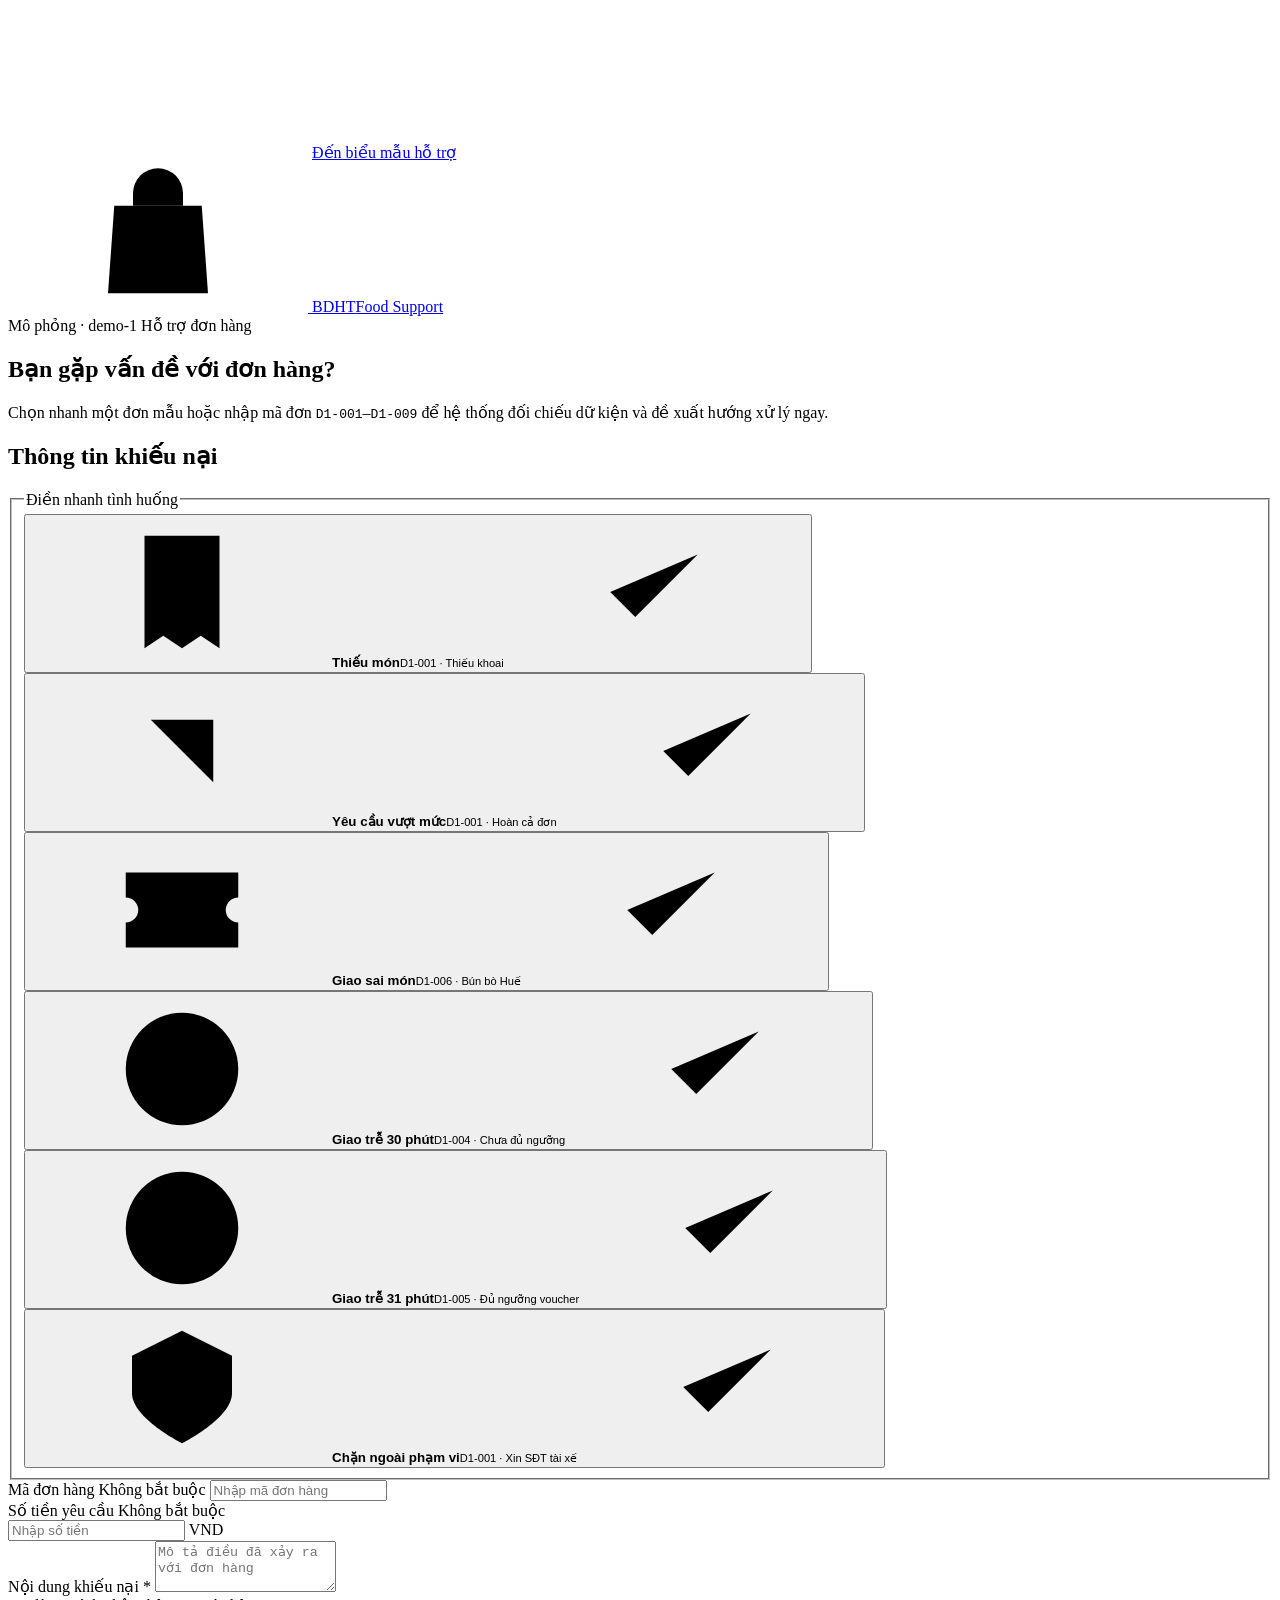
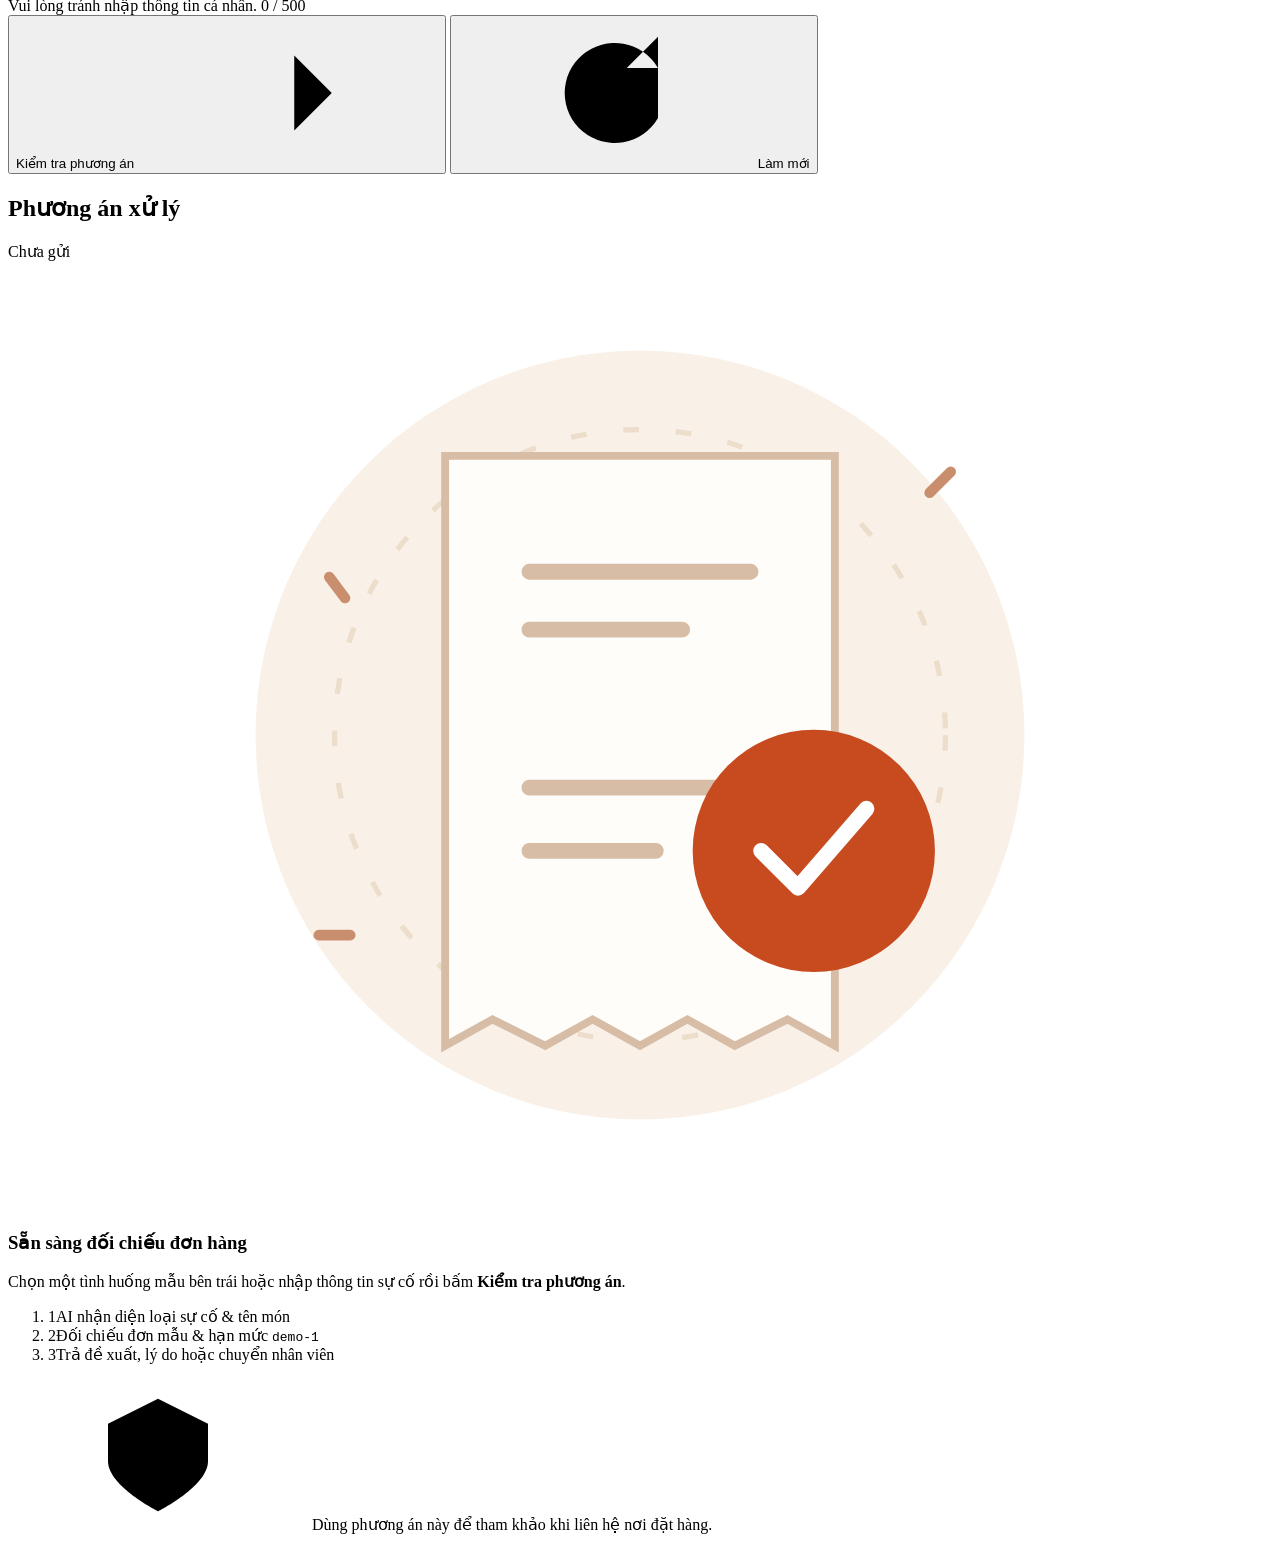
==== commit 1ae0817f: "feat: add web interface assets and update demo slides" ====
--- a/web/index.html
+++ b/web/index.html
@@ -32,13 +32,17 @@
         <span class="brand-mark" aria-hidden="true"><svg class="icon"><use href="#icon-bag"/></svg></span>
         <span>BDHT<span class="brand-sub">Food Support</span></span>
       </a>
-      <span class="header-caption">Hỗ trợ đơn hàng</span>
+      <div class="header-meta">
+        <span class="demo-pill">Mô phỏng · demo-1</span>
+        <span class="header-caption">Hỗ trợ đơn hàng</span>
+      </div>
     </div>
   </header>
 
   <main id="main-content" class="page-shell">
     <section class="intro" aria-labelledby="page-title">
       <h1 id="page-title">Bạn gặp vấn đề với đơn hàng?</h1>
+      <p class="intro-sub">Chọn nhanh một đơn mẫu hoặc nhập mã đơn <code>D1-001</code>–<code>D1-009</code> để hệ thống đối chiếu dữ kiện và đề xuất hướng xử lý ngay.</p>
     </section>
 
     <div class="workspace">
@@ -51,10 +55,21 @@
             <div class="sample-grid">
               <button type="button" class="sample-button" data-sample="missing" aria-pressed="false"><span class="sample-icon" aria-hidden="true"><svg class="icon"><use href="#icon-receipt"/></svg></span><span><strong>Thiếu món</strong><small>D1-001 · Thiếu khoai</small></span><svg class="selection-check icon" aria-hidden="true"><use href="#icon-check"/></svg></button>
               <button type="button" class="sample-button" data-sample="excess" aria-pressed="false"><span class="sample-icon" aria-hidden="true"><svg class="icon"><use href="#icon-escalate"/></svg></span><span><strong>Yêu cầu vượt mức</strong><small>D1-001 · Hoàn cả đơn</small></span><svg class="selection-check icon" aria-hidden="true"><use href="#icon-check"/></svg></button>
-              <button type="button" class="sample-button" data-sample="late30" aria-pressed="false"><span class="sample-icon" aria-hidden="true"><svg class="icon"><use href="#icon-clock"/></svg></span><span><strong>Giao trễ 30 phút</strong><small>D1-004 · Kiểm tra mức hỗ trợ</small></span><svg class="selection-check icon" aria-hidden="true"><use href="#icon-check"/></svg></button>
-              <button type="button" class="sample-button" data-sample="late31" aria-pressed="false"><span class="sample-icon" aria-hidden="true"><svg class="icon"><use href="#icon-clock"/></svg></span><span><strong>Giao trễ 31 phút</strong><small>D1-005 · Kiểm tra mức hỗ trợ</small></span><svg class="selection-check icon" aria-hidden="true"><use href="#icon-check"/></svg></button>
+              <button type="button" class="sample-button" data-sample="wrong" aria-pressed="false"><span class="sample-icon" aria-hidden="true"><svg class="icon"><use href="#icon-ticket"/></svg></span><span><strong>Giao sai món</strong><small>D1-006 · Bún bò Huế</small></span><svg class="selection-check icon" aria-hidden="true"><use href="#icon-check"/></svg></button>
+              <button type="button" class="sample-button" data-sample="late30" aria-pressed="false"><span class="sample-icon" aria-hidden="true"><svg class="icon"><use href="#icon-clock"/></svg></span><span><strong>Giao trễ 30 phút</strong><small>D1-004 · Chưa đủ ngưỡng</small></span><svg class="selection-check icon" aria-hidden="true"><use href="#icon-check"/></svg></button>
+              <button type="button" class="sample-button" data-sample="late31" aria-pressed="false"><span class="sample-icon" aria-hidden="true"><svg class="icon"><use href="#icon-clock"/></svg></span><span><strong>Giao trễ 31 phút</strong><small>D1-005 · Đủ ngưỡng voucher</small></span><svg class="selection-check icon" aria-hidden="true"><use href="#icon-check"/></svg></button>
+              <button type="button" class="sample-button" data-sample="refuse" aria-pressed="false"><span class="sample-icon" aria-hidden="true"><svg class="icon"><use href="#icon-shield"/></svg></span><span><strong>Chặn ngoài phạm vi</strong><small>D1-001 · Xin SĐT tài xế</small></span><svg class="selection-check icon" aria-hidden="true"><use href="#icon-check"/></svg></button>
             </div>
           </fieldset>
+
+          <div id="order-preview" class="order-preview" hidden>
+            <div class="order-preview-head">
+              <strong id="order-preview-id"></strong>
+              <span id="order-preview-total" class="order-preview-total"></span>
+            </div>
+            <p id="order-preview-items" class="order-preview-items"></p>
+            <p id="order-preview-time" class="order-preview-time"></p>
+          </div>
 
           <div class="field-pair">
             <div class="field">
@@ -101,8 +116,13 @@
         </div>
         <div id="empty-state" class="result-state">
           <svg class="receipt-art" viewBox="0 0 240 180" aria-hidden="true"><circle cx="120" cy="90" r="73" fill="#f9f1e8"/><circle cx="120" cy="90" r="58" fill="none" stroke="#edddcb" stroke-dasharray="3 7"/><path d="M83 37h74v112l-9-5-10 5-9-5-9 5-9-5-9 5-10-5-9 5V37Z" fill="#fffdf9" stroke="#d8bda6" stroke-width="1.5"/><path d="M99 59h42M99 70h29M99 100h42M99 112h24" fill="none" stroke="#d8bda6" stroke-width="3" stroke-linecap="round"/><circle cx="153" cy="112" r="23" fill="#c84b20"/><path d="m143 112 7 7 13-15" fill="none" stroke="white" stroke-width="3" stroke-linecap="round" stroke-linejoin="round"/><path d="m61 60 3 4m111-20 4-4M65 128h-6" stroke="#c98e6d" stroke-width="2" stroke-linecap="round"/></svg>
-          <h3>Chờ thông tin khiếu nại</h3>
-          <p>Chọn “Kiểm tra phương án” để xem hướng xử lý.</p>
+          <h3>Sẵn sàng đối chiếu đơn hàng</h3>
+          <p>Chọn một tình huống mẫu bên trái hoặc nhập thông tin sự cố rồi bấm <strong>Kiểm tra phương án</strong>.</p>
+          <ol class="empty-steps">
+            <li><span>1</span>AI nhận diện loại sự cố &amp; tên món</li>
+            <li><span>2</span>Đối chiếu đơn mẫu &amp; hạn mức <code>demo-1</code></li>
+            <li><span>3</span>Trả đề xuất, lý do hoặc chuyển nhân viên</li>
+          </ol>
         </div>
         <div id="loading-state" class="result-state" hidden>
           <span class="spinner" aria-hidden="true"></span>
